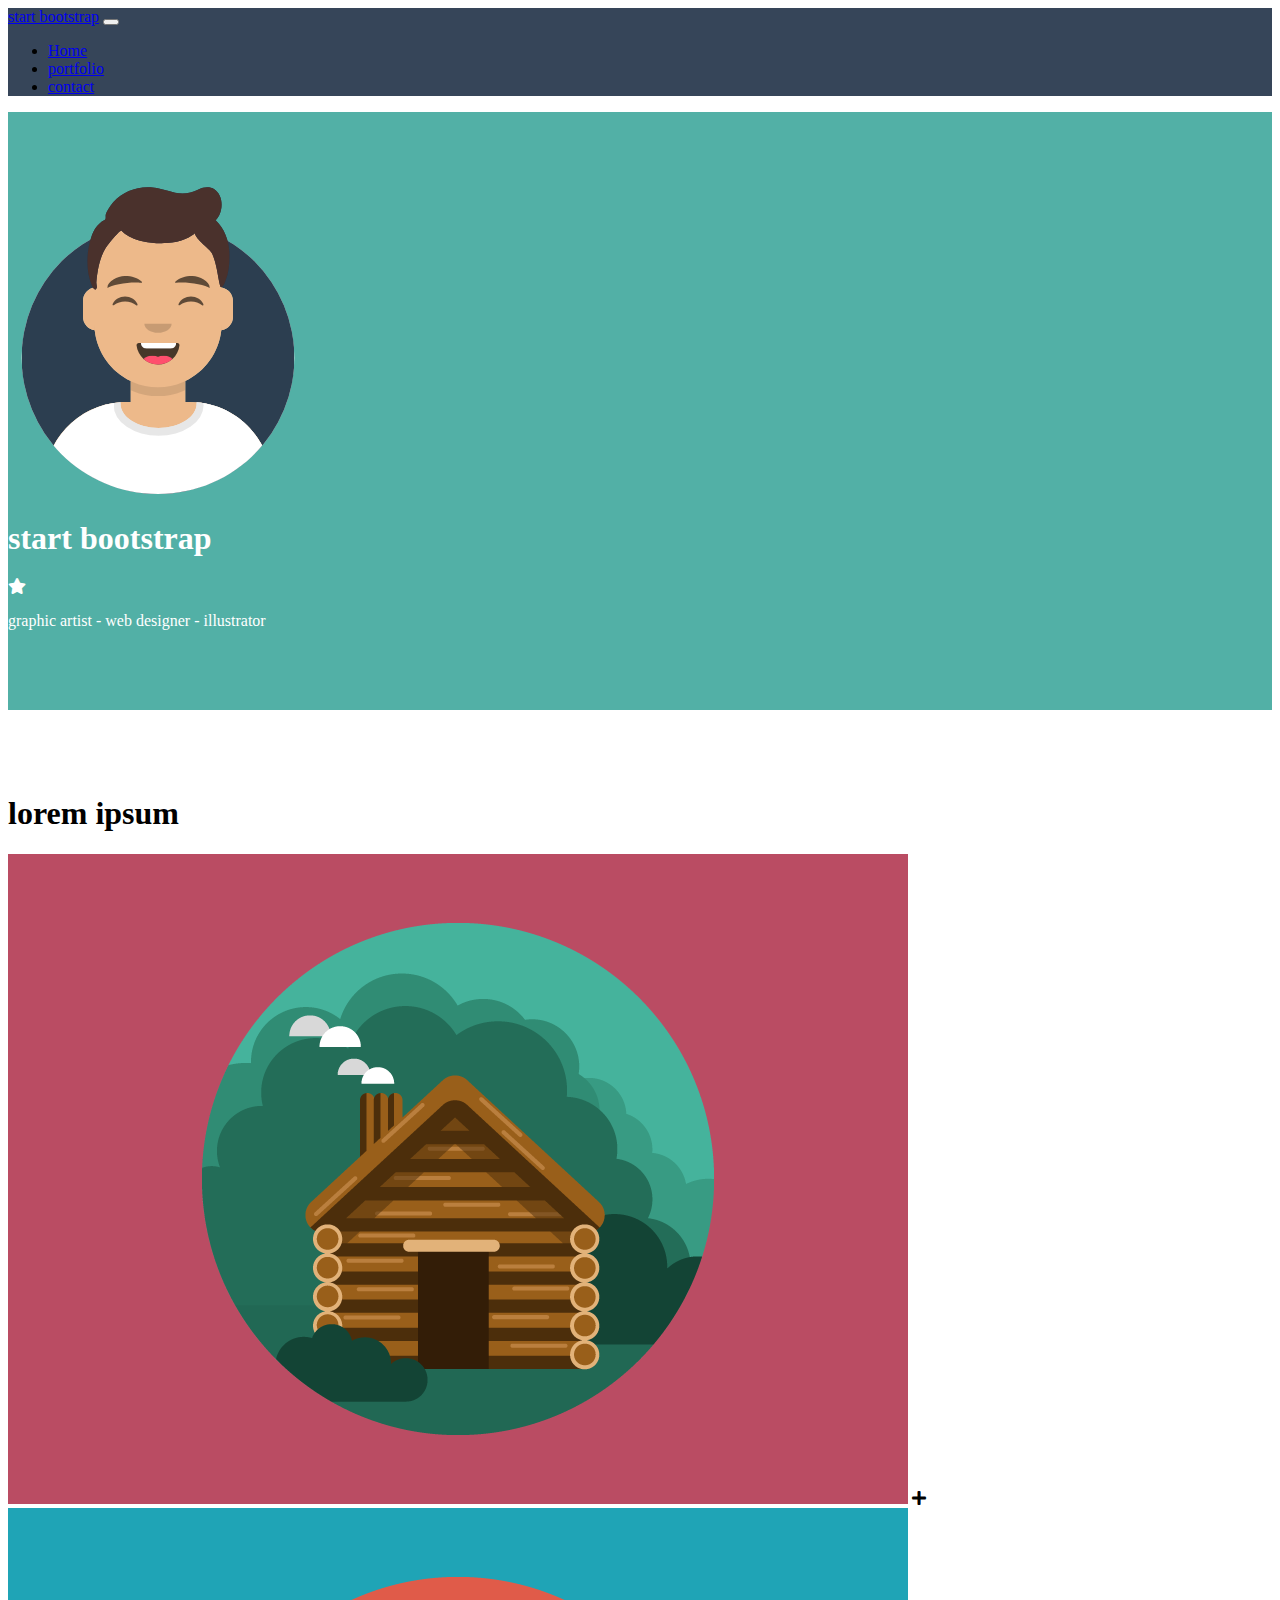
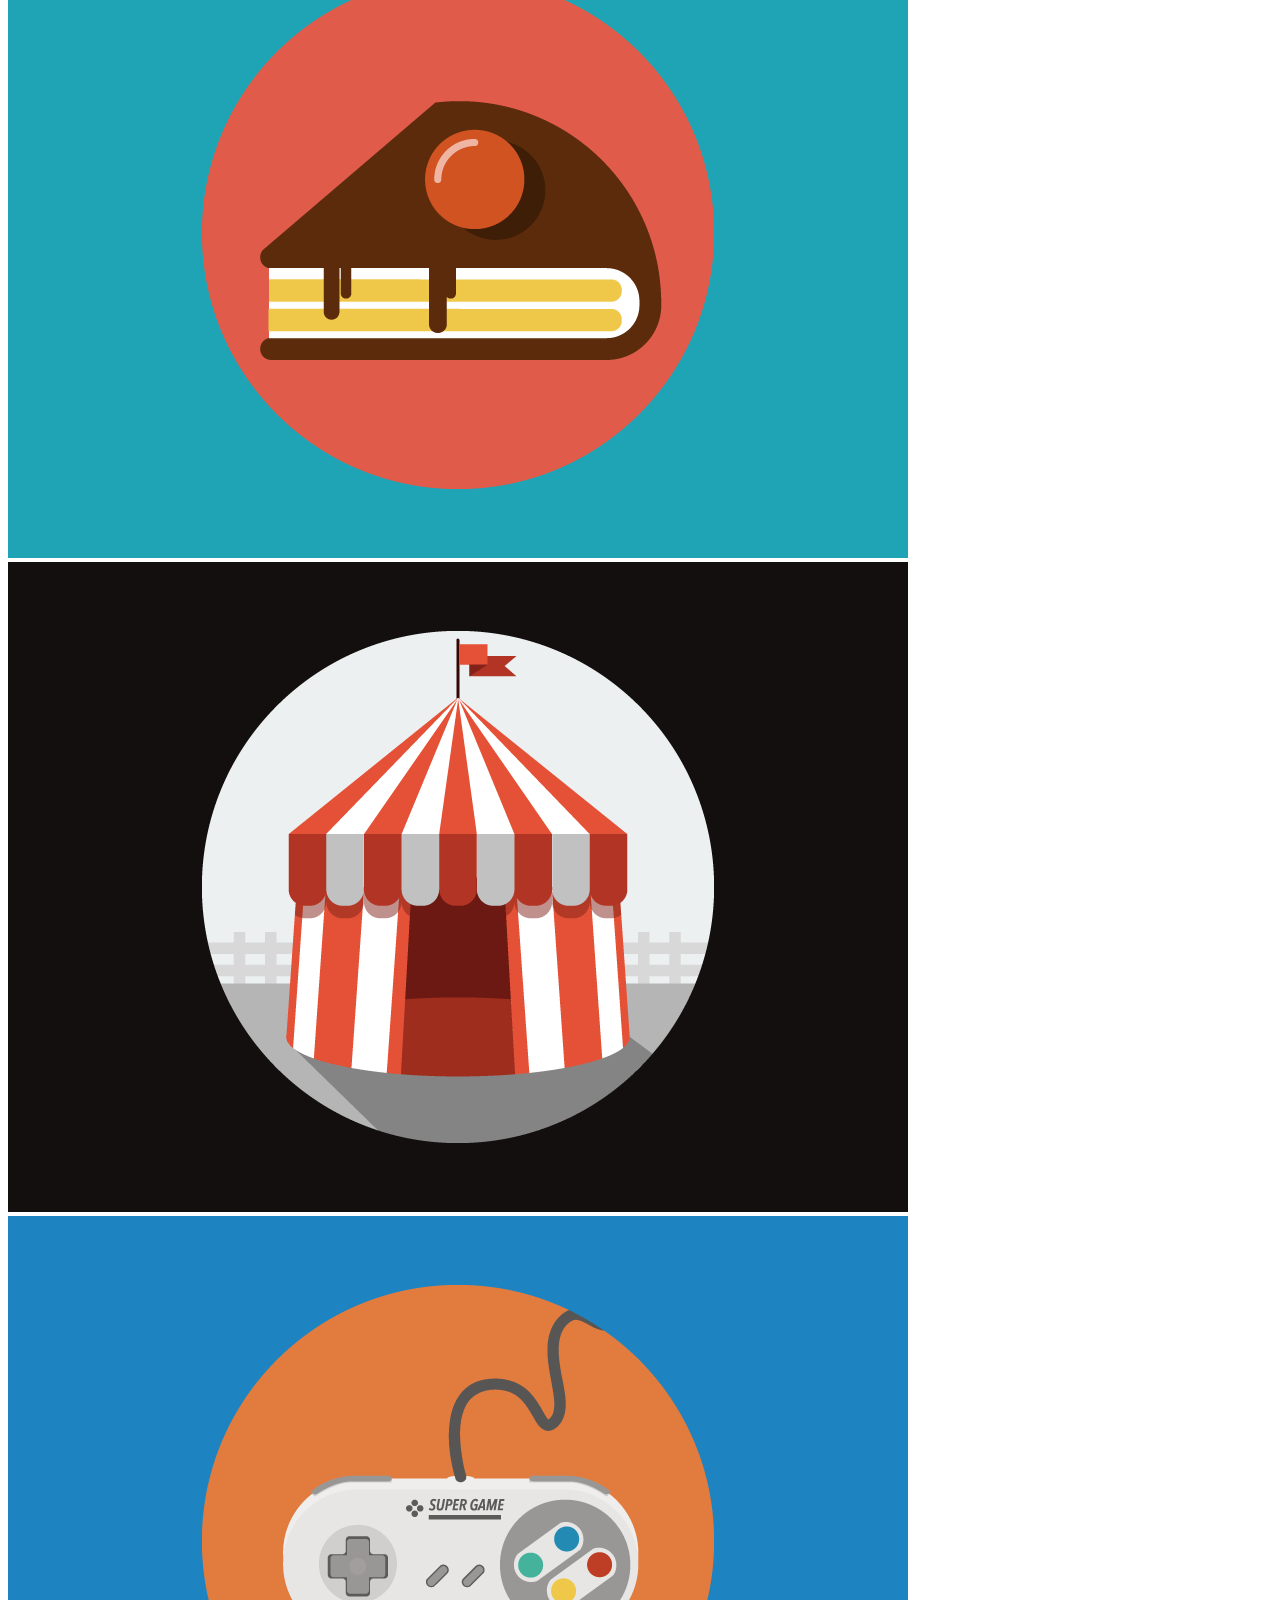
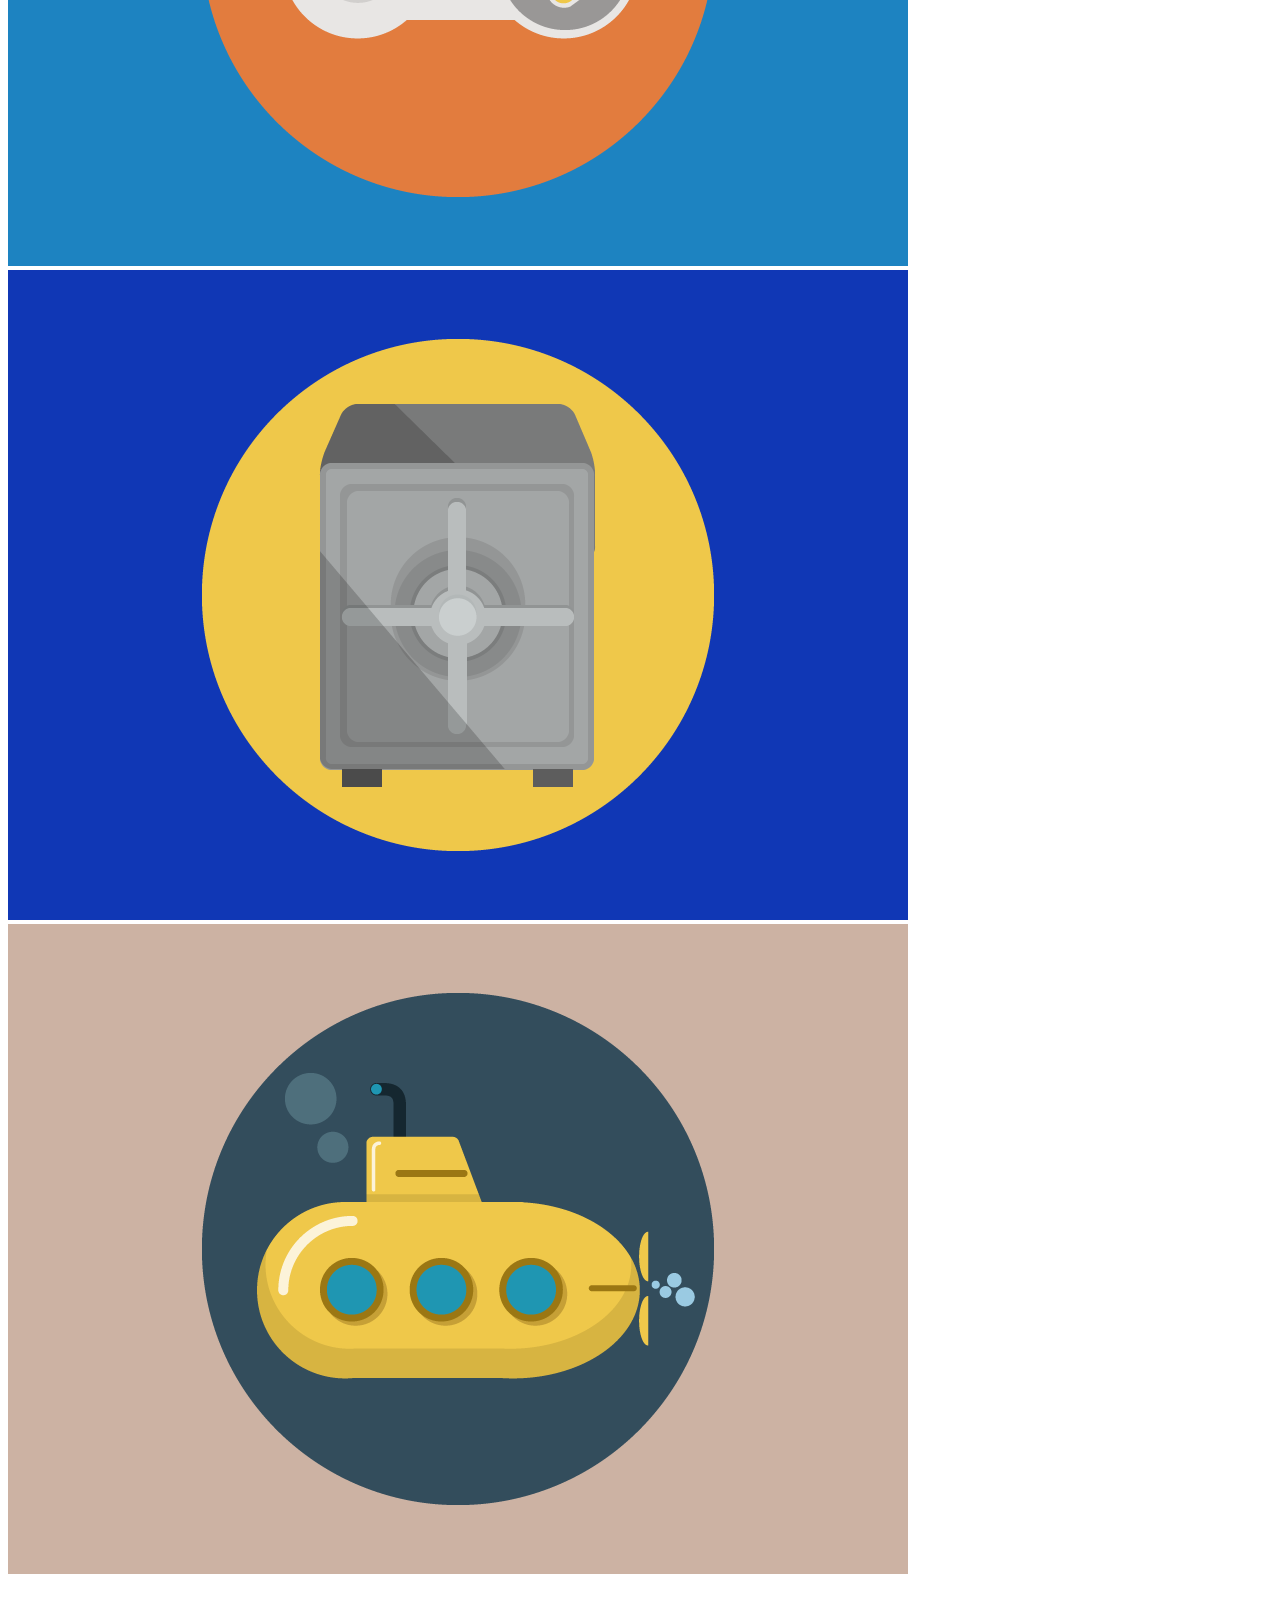
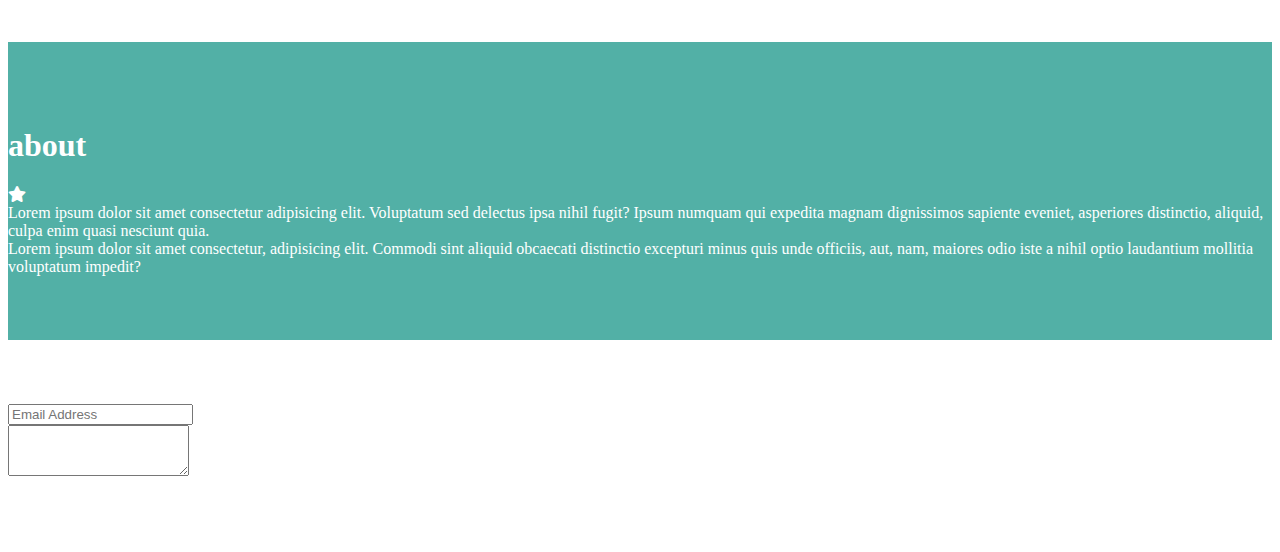
==== index.html @ 90e7af47 "prova hover" ====
<!DOCTYPE html>
<html lang="en">
<head>
    <meta charset="UTF-8">
    <meta http-equiv="X-UA-Compatible" content="IE=edge">
    <meta name="viewport" content="width=device-width, initial-scale=1.0">
    <title>Document</title>
    <link href="https://cdn.jsdelivr.net/npm/bootstrap@5.1.3/dist/css/bootstrap.min.css" rel="stylesheet" integrity="sha384-1BmE4kWBq78iYhFldvKuhfTAU6auU8tT94WrHftjDbrCEXSU1oBoqyl2QvZ6jIW3" crossorigin="anonymous">
    <script src="https://cdn.jsdelivr.net/npm/bootstrap@5.1.3/dist/js/bootstrap.bundle.min.js" integrity="sha384-ka7Sk0Gln4gmtz2MlQnikT1wXgYsOg+OMhuP+IlRH9sENBO0LRn5q+8nbTov4+1p" crossorigin="anonymous"></script>
    <link rel="stylesheet" href="css/style.css">
    <link rel="stylesheet" href="https://cdnjs.cloudflare.com/ajax/libs/font-awesome/5.15.3/css/all.min.css">
</head>
<body>

    <header>
        <nav class="navbar navbar-expand-lg navbar-dark bg-blue text-uppercase">
            <div class="container-fluid texup">
              <a class="navbar-brand" href="#">start bootstrap</a>
              <button class="navbar-toggler" type="button" data-bs-toggle="collapse" data-bs-target="#navbarNav" aria-controls="navbarNav" aria-expanded="false" aria-label="Toggle navigation">
                <span class="navbar-toggler-icon"></span>
              </button>
              <div class="collapse navbar-collapse flex-row-reverse" id="navbarNav">
                <ul class="navbar-nav">
                  <li class="nav-item">
                    <a class="nav-link active" aria-current="page" href="#">Home</a>
                  </li>
                  <li class="nav-item">
                    <a class="nav-link active" aria-current="page" href="#">portfolio</a>
                  </li>
                  <li class="nav-item">
                    <a class="nav-link active" aria-current="page" href="#">contact</a>
                  </li>
                </ul>
              </div>
            </div>
          </nav>
    </header>

    <section class="jumbotron py-6 text-uppercase">
        <div class="container">
            <div class="row">
                <div class="col text-center">
                    <img class="mx-auto d-block" src="img/avatar.svg" alt="avatar">
                    <h1>start bootstrap</h1>
                    <div class="star"><i class="fas fa-star"></i></div>
                    <p>graphic artist - web designer - illustrator
                    </p>
                </div>

            </div>
        </div>
    </section>

    <section class="cards py-6">
        <section class="container">
            <div class="row">
                <div class="col-12 text-center text-uppercase">
                    <h1>lorem ipsum</h1>
                </div>
                <div class="col-12 star"></div>
            </div>
            <div class="row g-2">
                <div class="col-12 col-md-6 col-lg-4"><div class="card position-relative"> <img class="rounded" src="img/cabin.png" alt=""> <i class="fas fa-plus position-absolute top-50  start-50 translate-middle fs-1 "></i></div>
                </div>
                <div class="col-12 col-md-6 col-lg-4"><div class="card"> <img class="rounded" src="img/cake.png" alt=""></div>
                </div>
                <div class="col-12 col-md-6 col-lg-4"><div class="card"> <img class="rounded" src="img/circus.png" alt=""></div>
                </div>
                <div class="col-12 col-md-6 col-lg-4"><div class="card"> <img class="rounded" src="img/game.png" alt=""></div>
                </div>
                <div class="col-12 col-md-6  col-lg-4"><div class="card"> <img class="rounded" src="img/safe.png" alt=""></div>
                </div>
                <div class="col-12 col-md-6  col-lg-4"><div class="card"> <img class="rounded" src="img/submarine.png" alt=""></div>
                </div>
            </div>

        </section>
    </section>

    <section class="jumbotron py-6 ">
        <div class="container">
            <div class="row">
                <div class="col text-uppercase text-center">
                    <h1>about</h1>
                    <div class="star"><i class="fas fa-star"></i></div>
                </div>
            </div>
            <div class="row">
                <div class="col-12 col-md-6  mt-2">Lorem ipsum dolor sit amet consectetur adipisicing elit. Voluptatum sed
                    delectus ipsa nihil fugit? Ipsum numquam qui expedita magnam dignissimos sapiente eveniet, asperiores
                    distinctio, aliquid, culpa enim quasi nesciunt quia.</div>
                <div class="col-12 col-md-6  mt-2">Lorem ipsum dolor sit amet consectetur, adipisicing elit. Commodi sint
                    aliquid obcaecati distinctio excepturi minus quis unde officiis, aut, nam, maiores odio iste a nihil
                    optio laudantium mollitia voluptatum impedit?</div>
            </div>
        </div>
    </section>
    <section class="forms py-6 mx-4">
        <div class="mb-3 ">
            <input type="email" class="form-control" id="exampleFormControlInput1" placeholder="Email Address">
          </div>
          <div class="mb-3">
            <textarea class="form-control" id="exampleFormControlTextarea1" rows="3"></textarea>
          </div>
    </section>


    
</body>
</html>
---- css/style.css ----
.bg-blue {
    background-color: rgb(21%, 27%, 35%);
}

.jumbotron {
    background-color: rgb(32%, 69%, 65%);
    color: white;
}
.py-6 {
    padding-top:4rem;
    padding-bottom: 4rem;
}

.jumbotron img {
    max-width: 300px;
    /* position: relative; */
}
 
/* .cards .fa-plus {
    display: none;

}  */

.cards img:hover i {
    display: block;

}

.cards img:hover {
    .cards img:hover i {
        display: block;
    
    }
}
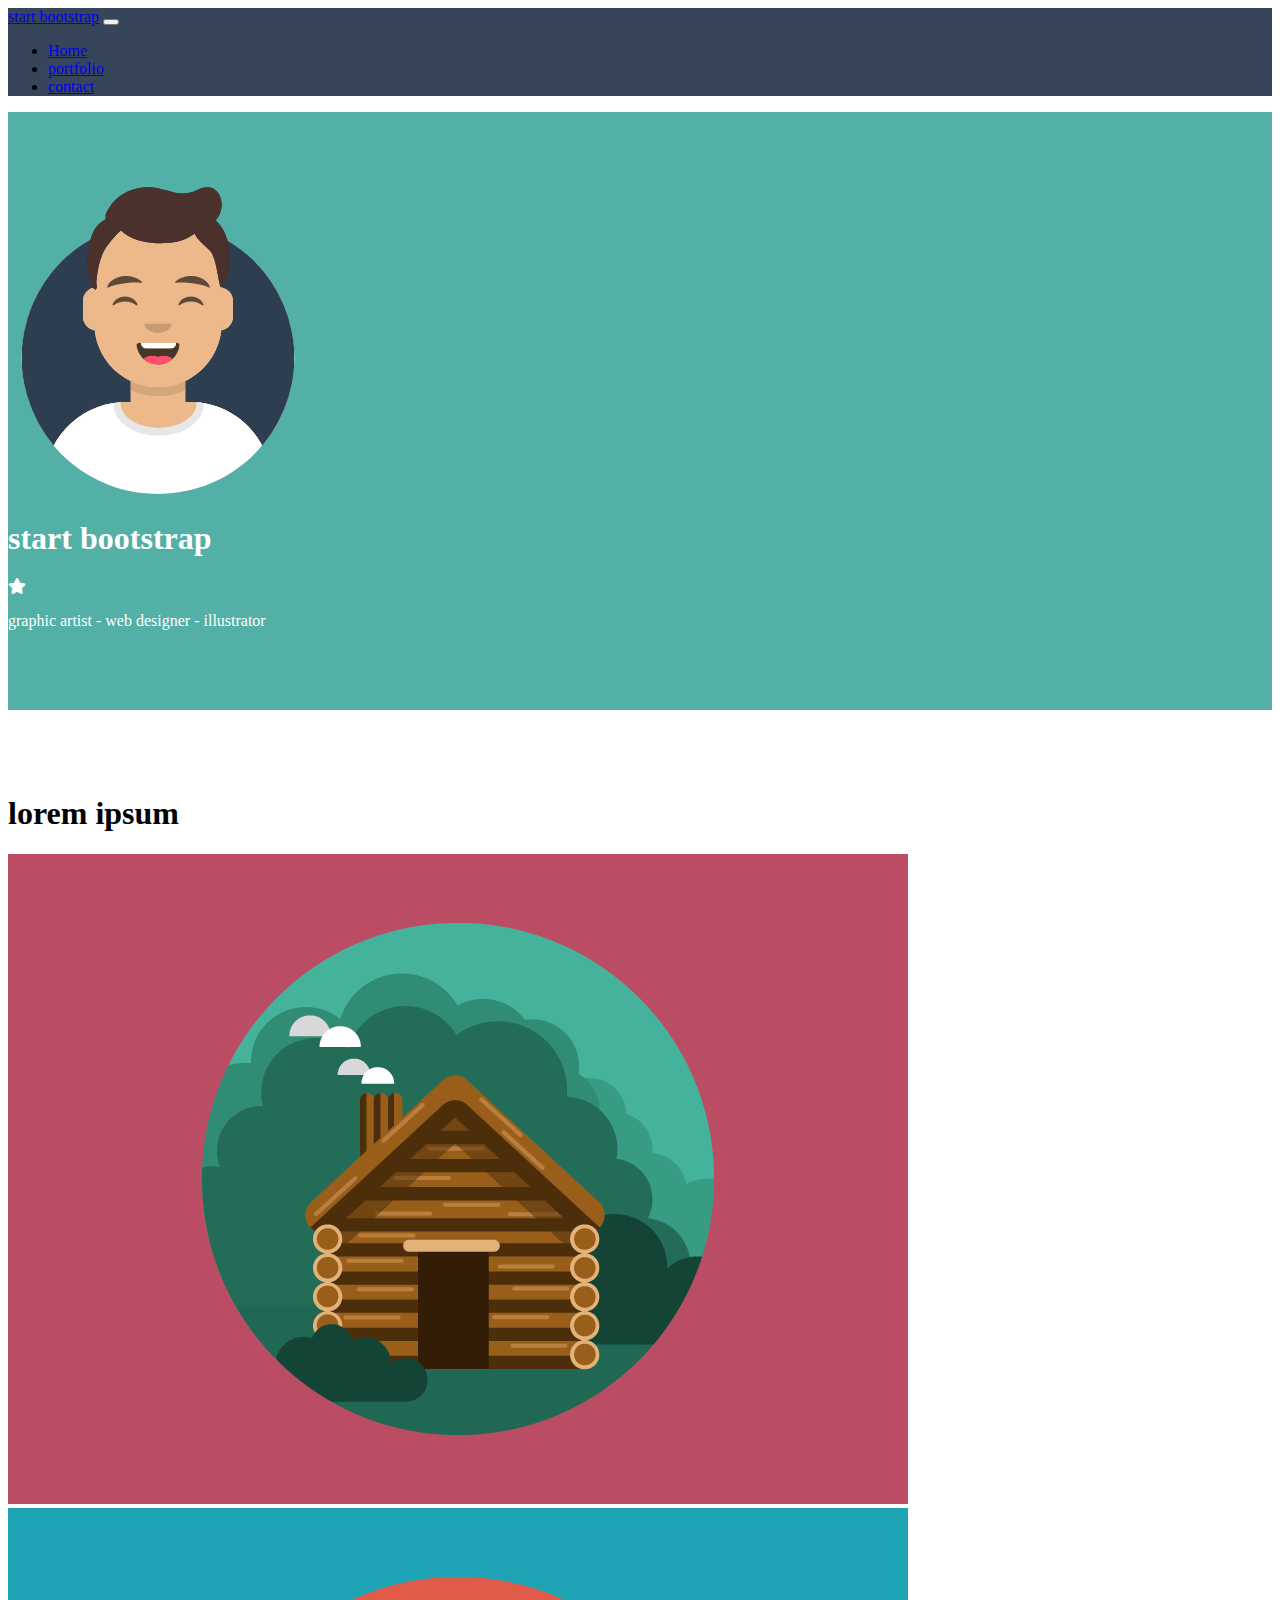
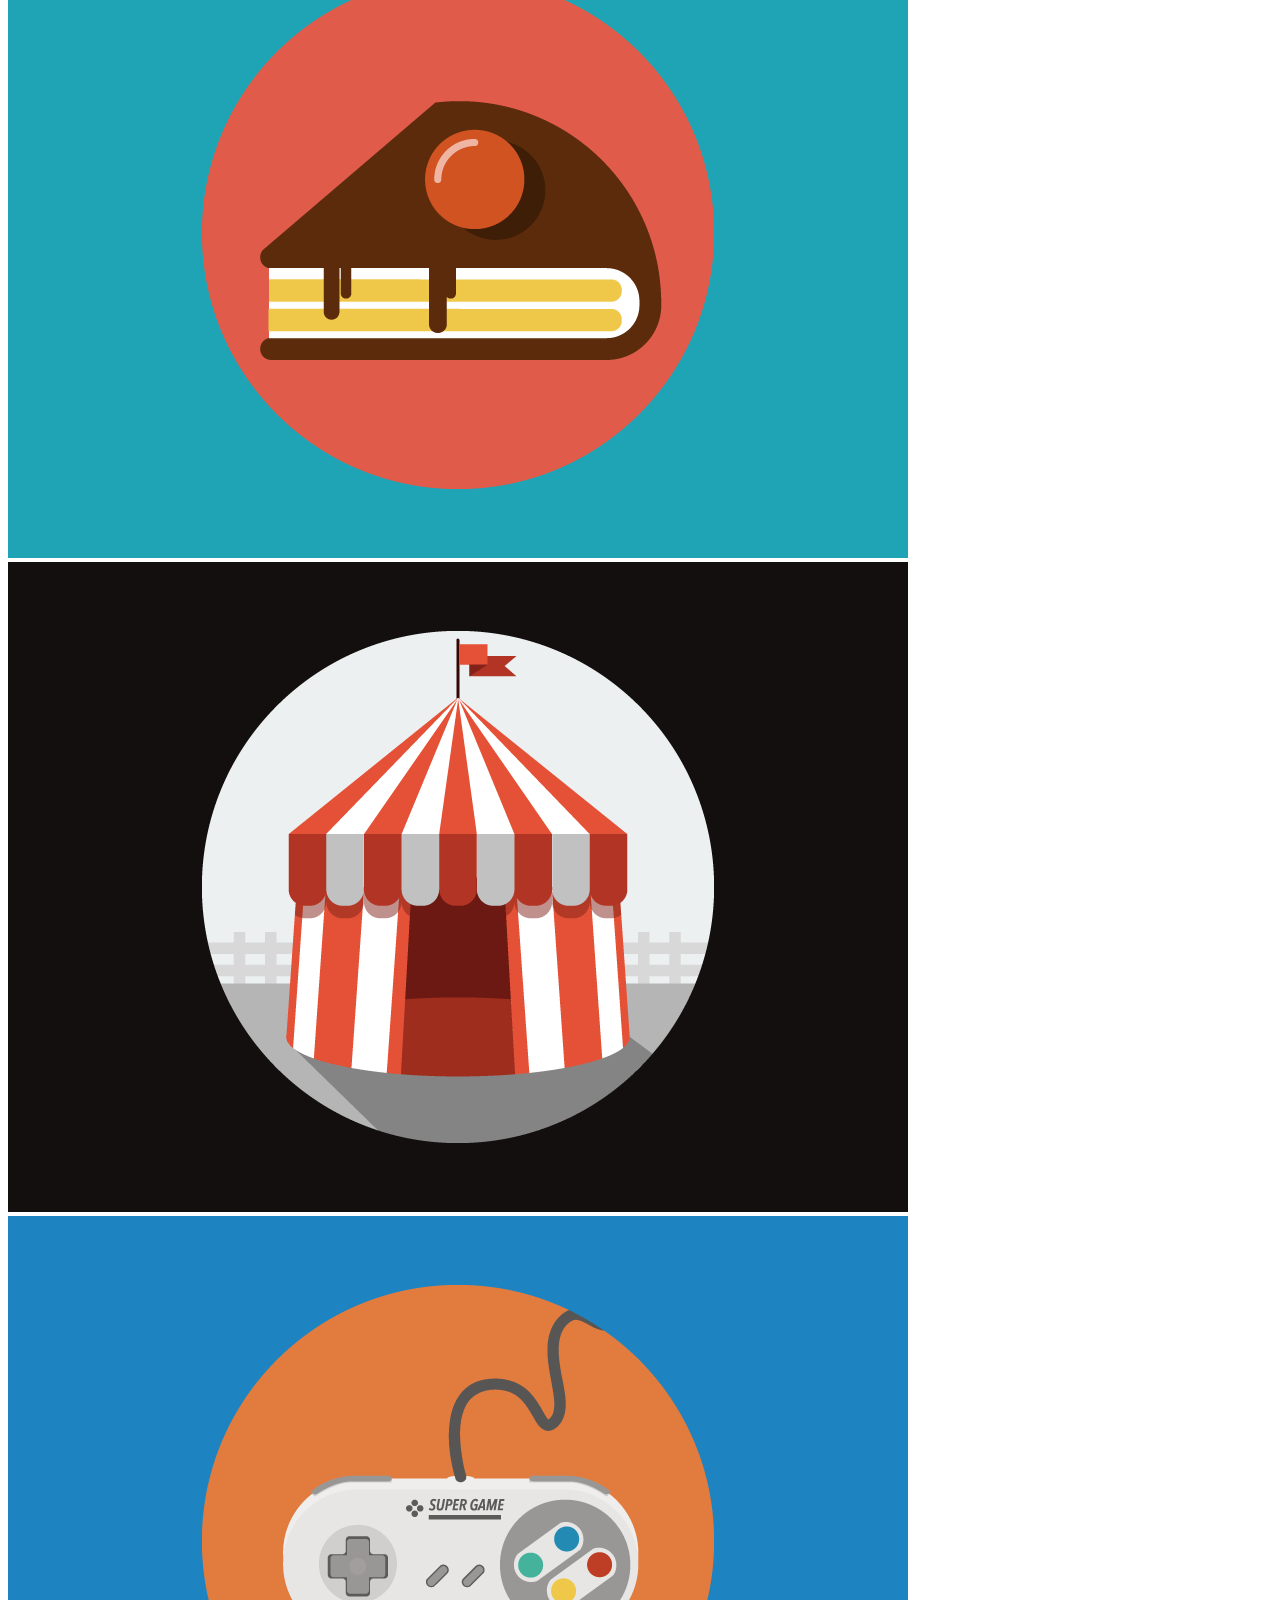
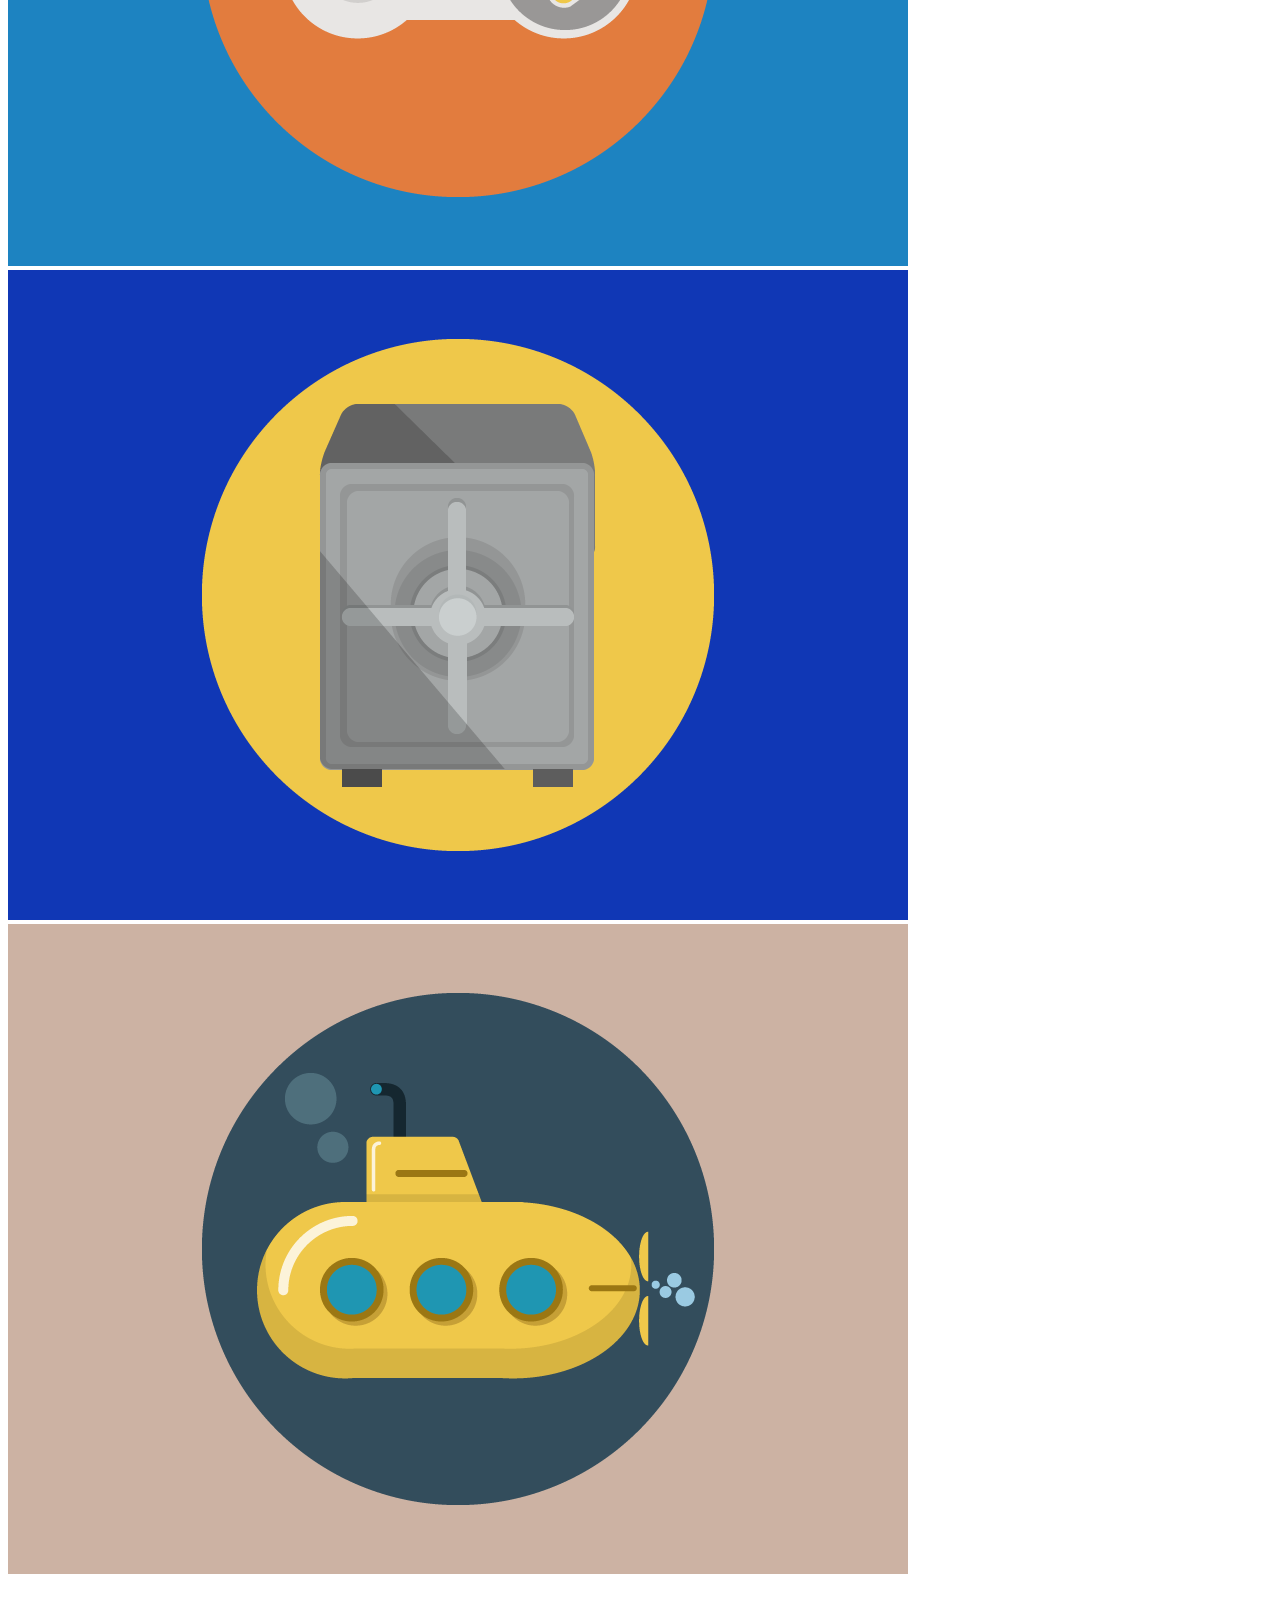
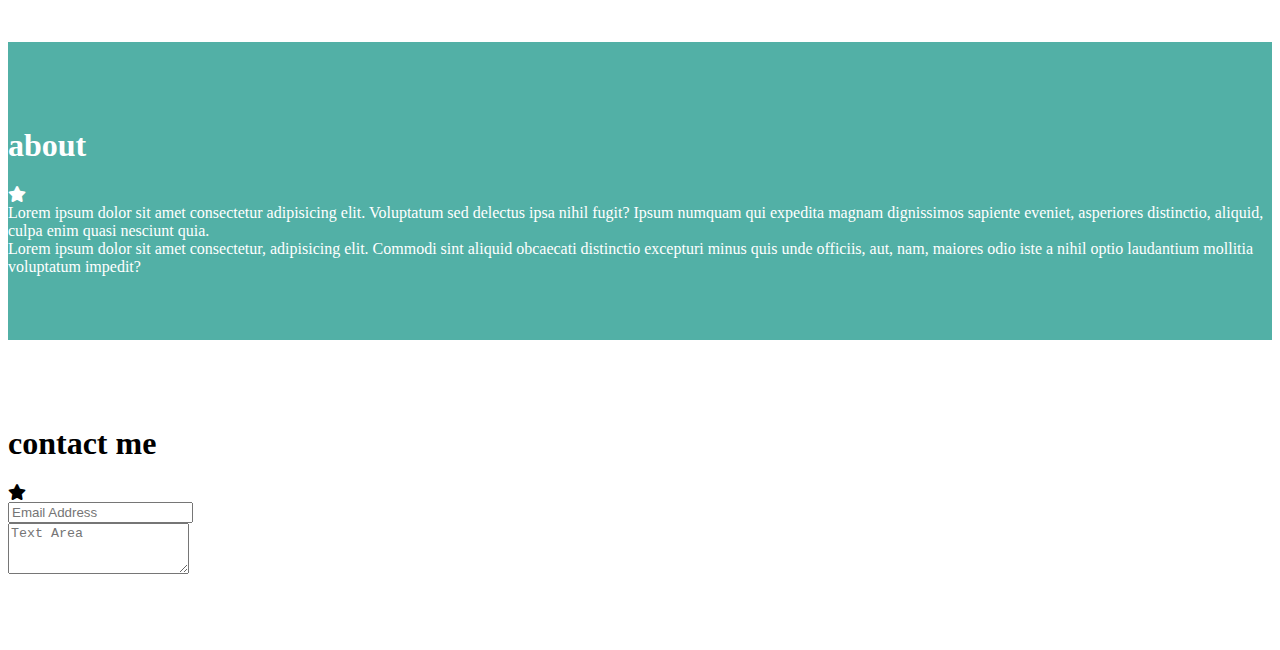
==== commit 7062f0ff: "prova hover 3" ====
--- a/index.html
+++ b/index.html
@@ -96,11 +96,17 @@
         </div>
     </section>
     <section class="forms py-6 mx-4">
+        <div class="row">
+            <div class="col text-uppercase text-center">
+                <h1>contact me</h1>
+                <div class="star"><i class="fas fa-star"></i></div>
+            </div>
+        </div>
         <div class="mb-3 ">
             <input type="email" class="form-control" id="exampleFormControlInput1" placeholder="Email Address">
           </div>
           <div class="mb-3">
-            <textarea class="form-control" id="exampleFormControlTextarea1" rows="3"></textarea>
+            <textarea class="form-control" id="exampleFormControlTextarea1" rows="3" placeholder="Text Area"></textarea>
           </div>
     </section>
 
--- a/css/style.css
+++ b/css/style.css
@@ -16,19 +16,16 @@
     /* position: relative; */
 }
  
-/* .cards .fa-plus {
+.cards .fa-plus {
     display: none;
 
-}  */
+} 
 
-.cards img:hover i {
+.cards .fa-plus:hover {
     display: block;
+} 
 
-}
 
-.cards img:hover {
-    .cards img:hover i {
-        display: block;
-    
-    }
+.forms {
+    color: black;
 }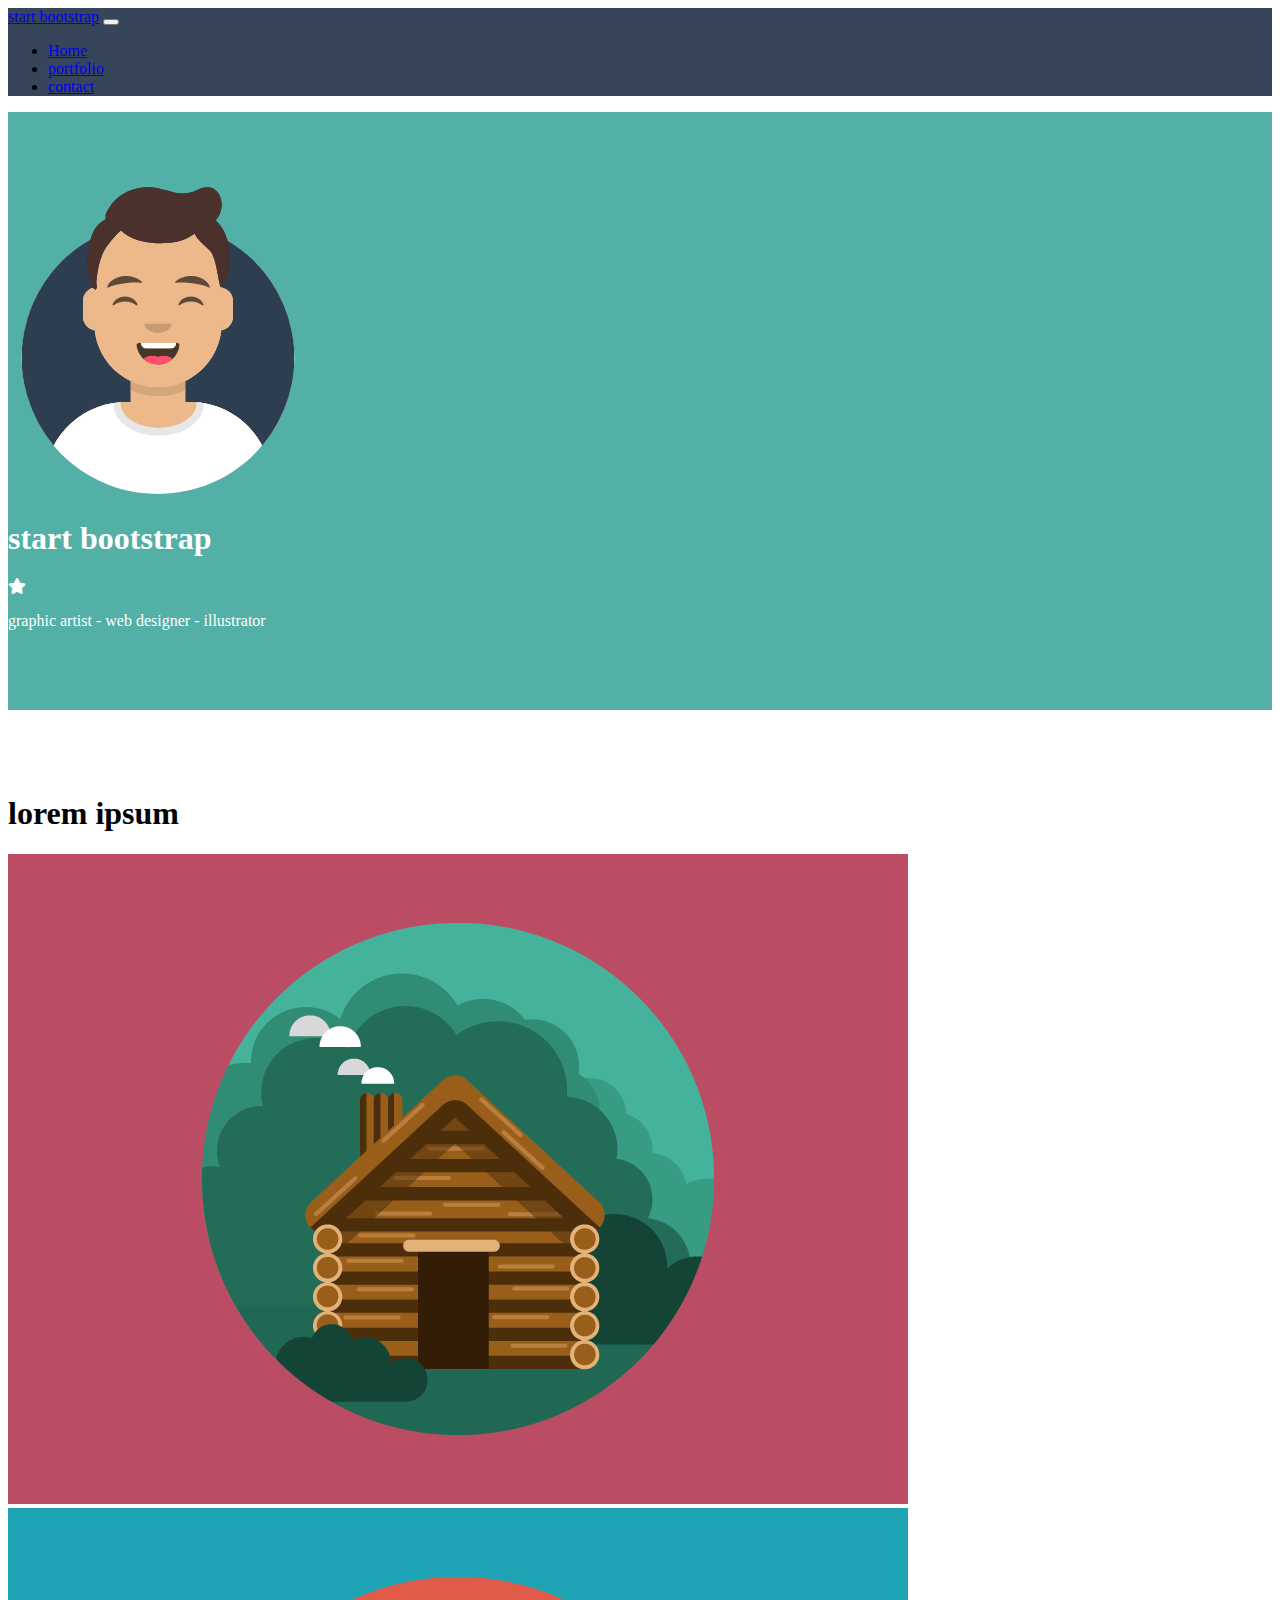
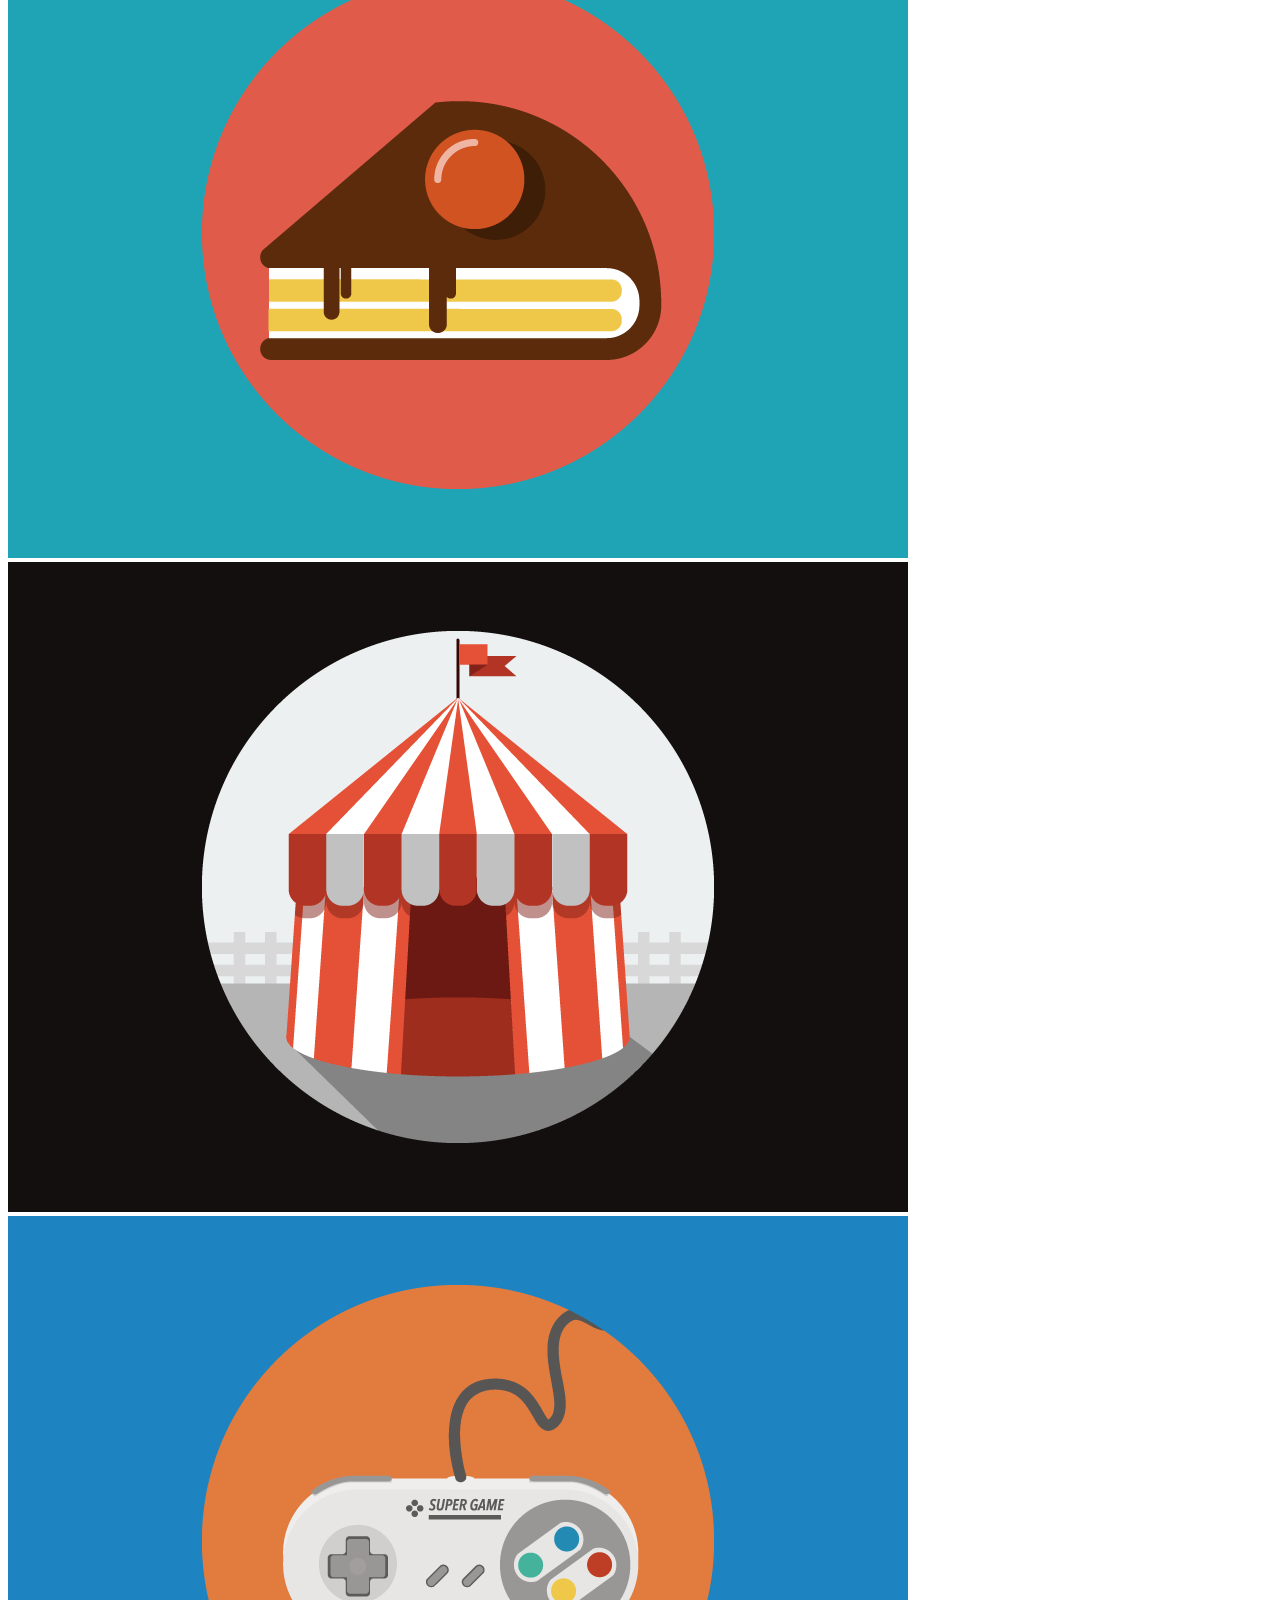
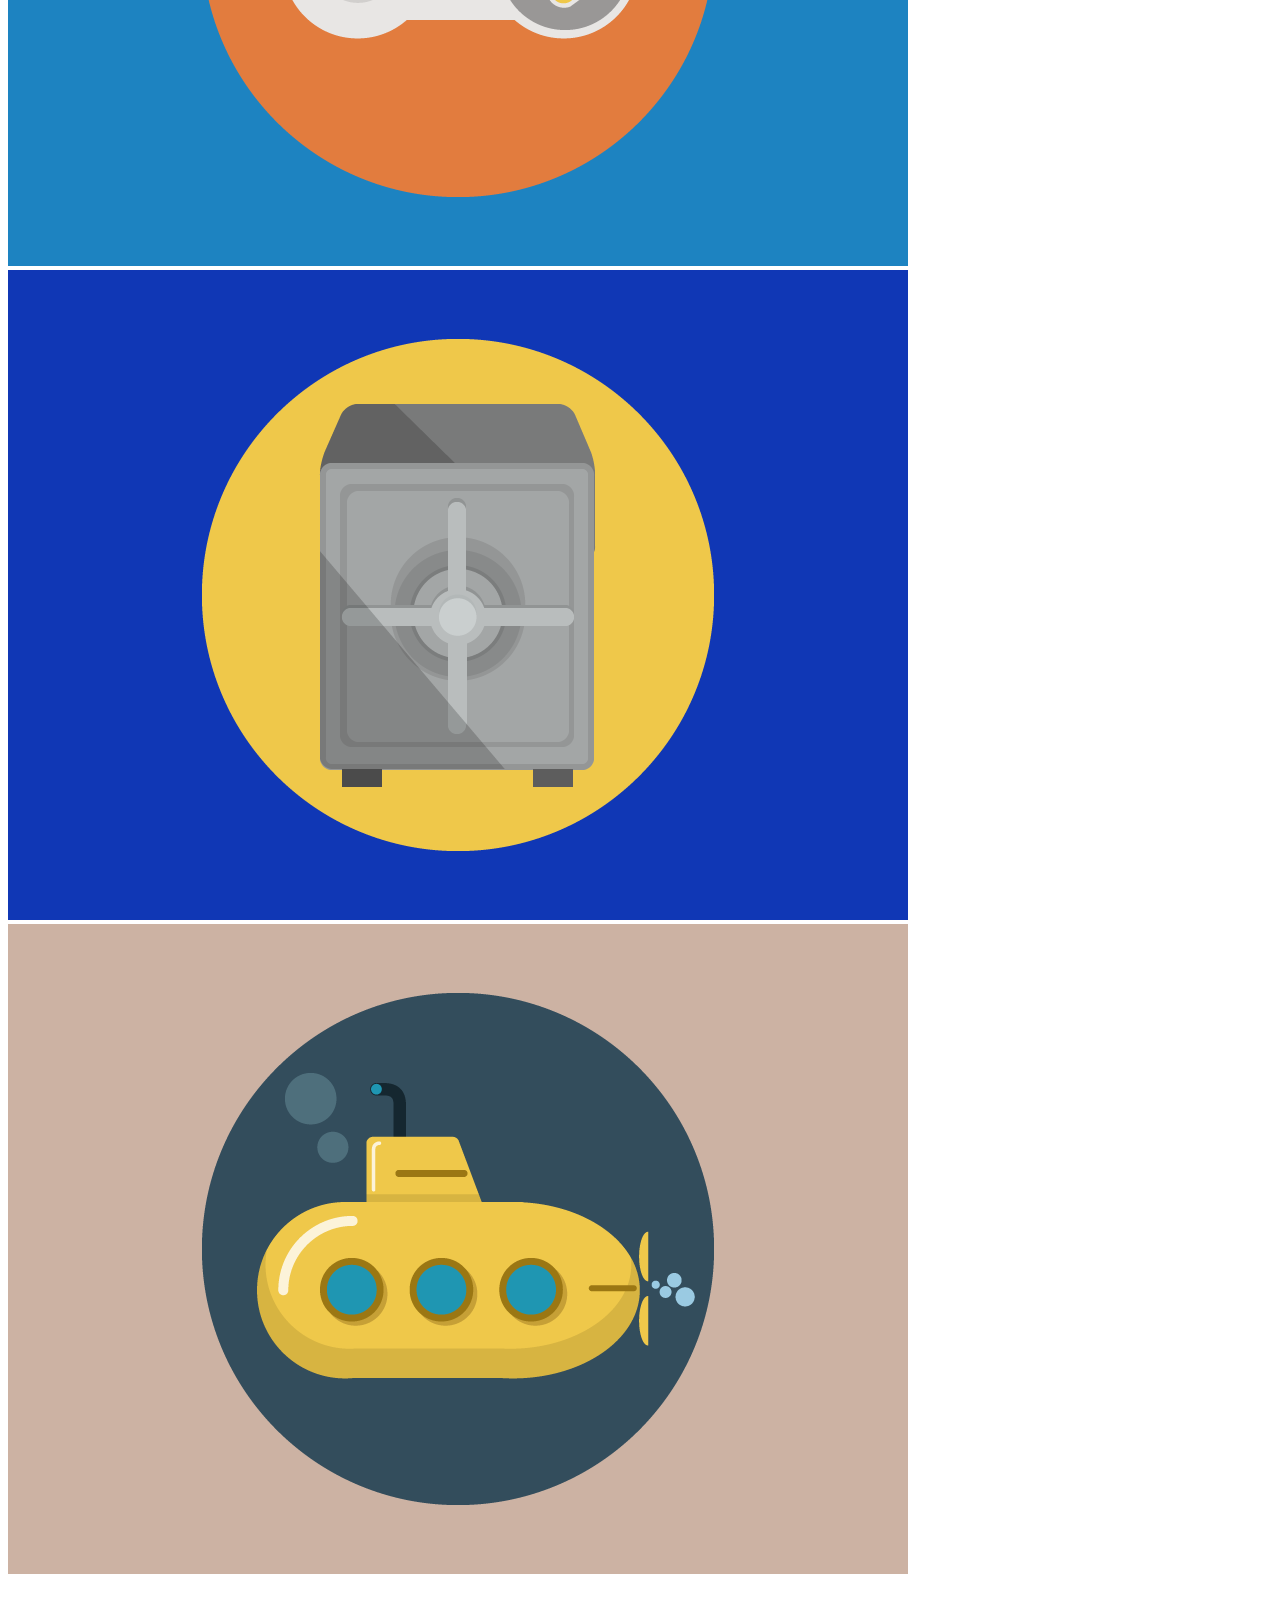
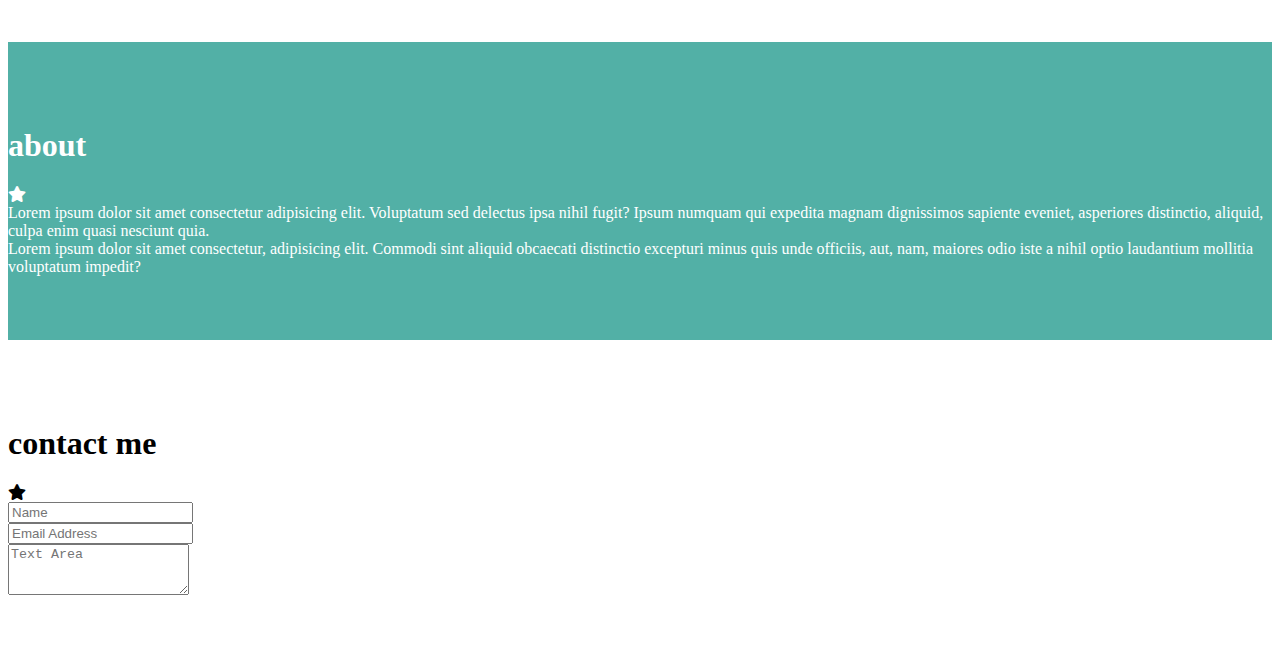
==== commit 5eefa43c: "risolto icona in hover" ====
--- a/index.html
+++ b/index.html
@@ -62,15 +62,15 @@
             <div class="row g-2">
                 <div class="col-12 col-md-6 col-lg-4"><div class="card position-relative"> <img class="rounded" src="img/cabin.png" alt=""> <i class="fas fa-plus position-absolute top-50  start-50 translate-middle fs-1 "></i></div>
                 </div>
-                <div class="col-12 col-md-6 col-lg-4"><div class="card"> <img class="rounded" src="img/cake.png" alt=""></div>
+                <div class="col-12 col-md-6 col-lg-4"><div class="card position-relative"> <img class="rounded" src="img/cake.png" alt=""><i class="fas fa-plus position-absolute top-50  start-50 translate-middle fs-1 "></i></div>
                 </div>
-                <div class="col-12 col-md-6 col-lg-4"><div class="card"> <img class="rounded" src="img/circus.png" alt=""></div>
+                <div class="col-12 col-md-6 col-lg-4"><div class="card position-relative"> <img class="rounded" src="img/circus.png" alt=""><i class="fas fa-plus position-absolute top-50  start-50 translate-middle fs-1 "></i></div>
                 </div>
-                <div class="col-12 col-md-6 col-lg-4"><div class="card"> <img class="rounded" src="img/game.png" alt=""></div>
+                <div class="col-12 col-md-6 col-lg-4"><div class="card position-relative"> <img class="rounded" src="img/game.png" alt=""><i class="fas fa-plus position-absolute top-50  start-50 translate-middle fs-1 "></i></div>
                 </div>
-                <div class="col-12 col-md-6  col-lg-4"><div class="card"> <img class="rounded" src="img/safe.png" alt=""></div>
+                <div class="col-12 col-md-6  col-lg-4"><div class="card position-relative"> <img class="rounded" src="img/safe.png" alt=""><i class="fas fa-plus position-absolute top-50  start-50 translate-middle fs-1 "></i></div>
                 </div>
-                <div class="col-12 col-md-6  col-lg-4"><div class="card"> <img class="rounded" src="img/submarine.png" alt=""></div>
+                <div class="col-12 col-md-6  col-lg-4"><div class="card position-relative"> <img class="rounded" src="img/submarine.png" alt=""><i class="fas fa-plus position-absolute top-50  start-50 translate-middle fs-1 "></i></div>
                 </div>
             </div>
 
@@ -103,11 +103,15 @@
             </div>
         </div>
         <div class="mb-3 ">
+            <input type="text" class="form-control" id="exampleFormControlInput1" placeholder="Name">
+        </div>
+        <div>
             <input type="email" class="form-control" id="exampleFormControlInput1" placeholder="Email Address">
-          </div>
-          <div class="mb-3">
+        </div>
+
+        <div class="mb-3">
             <textarea class="form-control" id="exampleFormControlTextarea1" rows="3" placeholder="Text Area"></textarea>
-          </div>
+        </div>
     </section>
 
 
--- a/css/style.css
+++ b/css/style.css
@@ -18,10 +18,12 @@
  
 .cards .fa-plus {
     display: none;
+    color: white;
+    font-size: 6rem;
 
 } 
 
-.cards .fa-plus:hover {
+.card:hover .fa-plus{
     display: block;
 } 
 
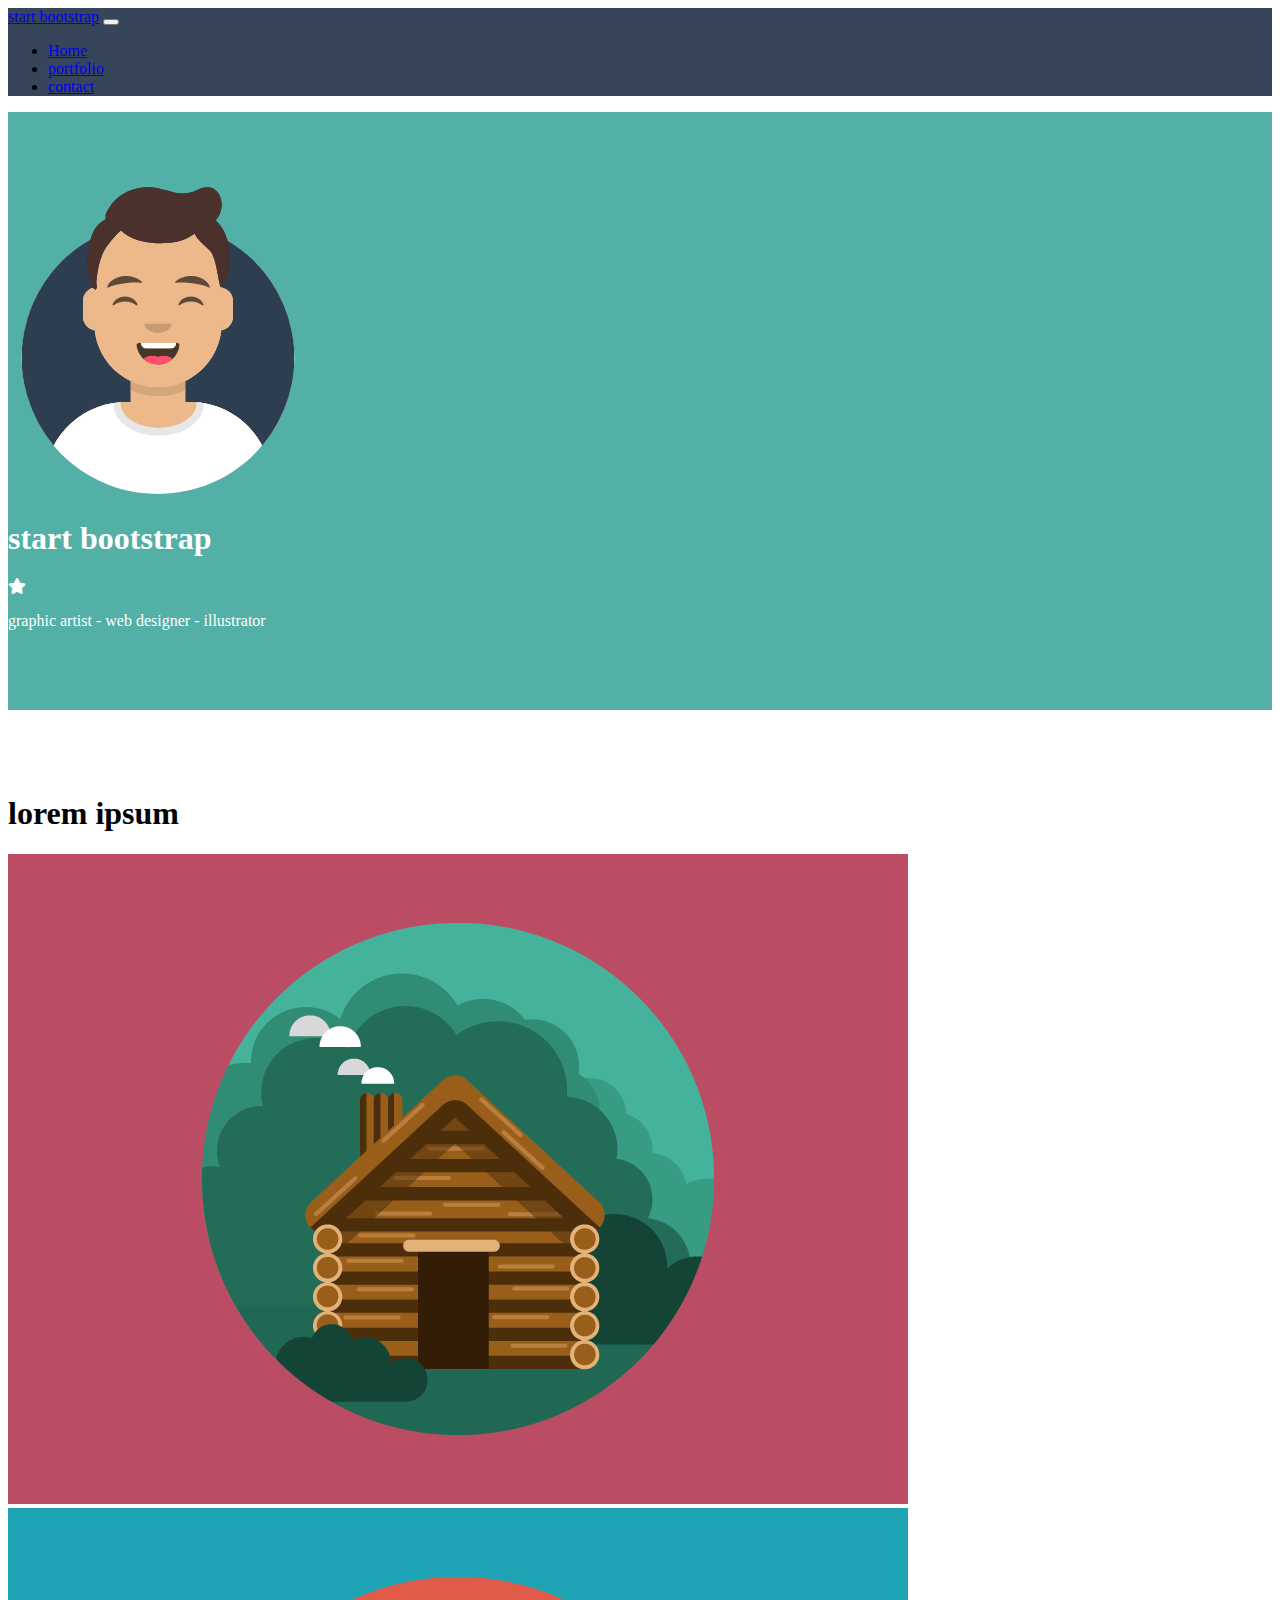
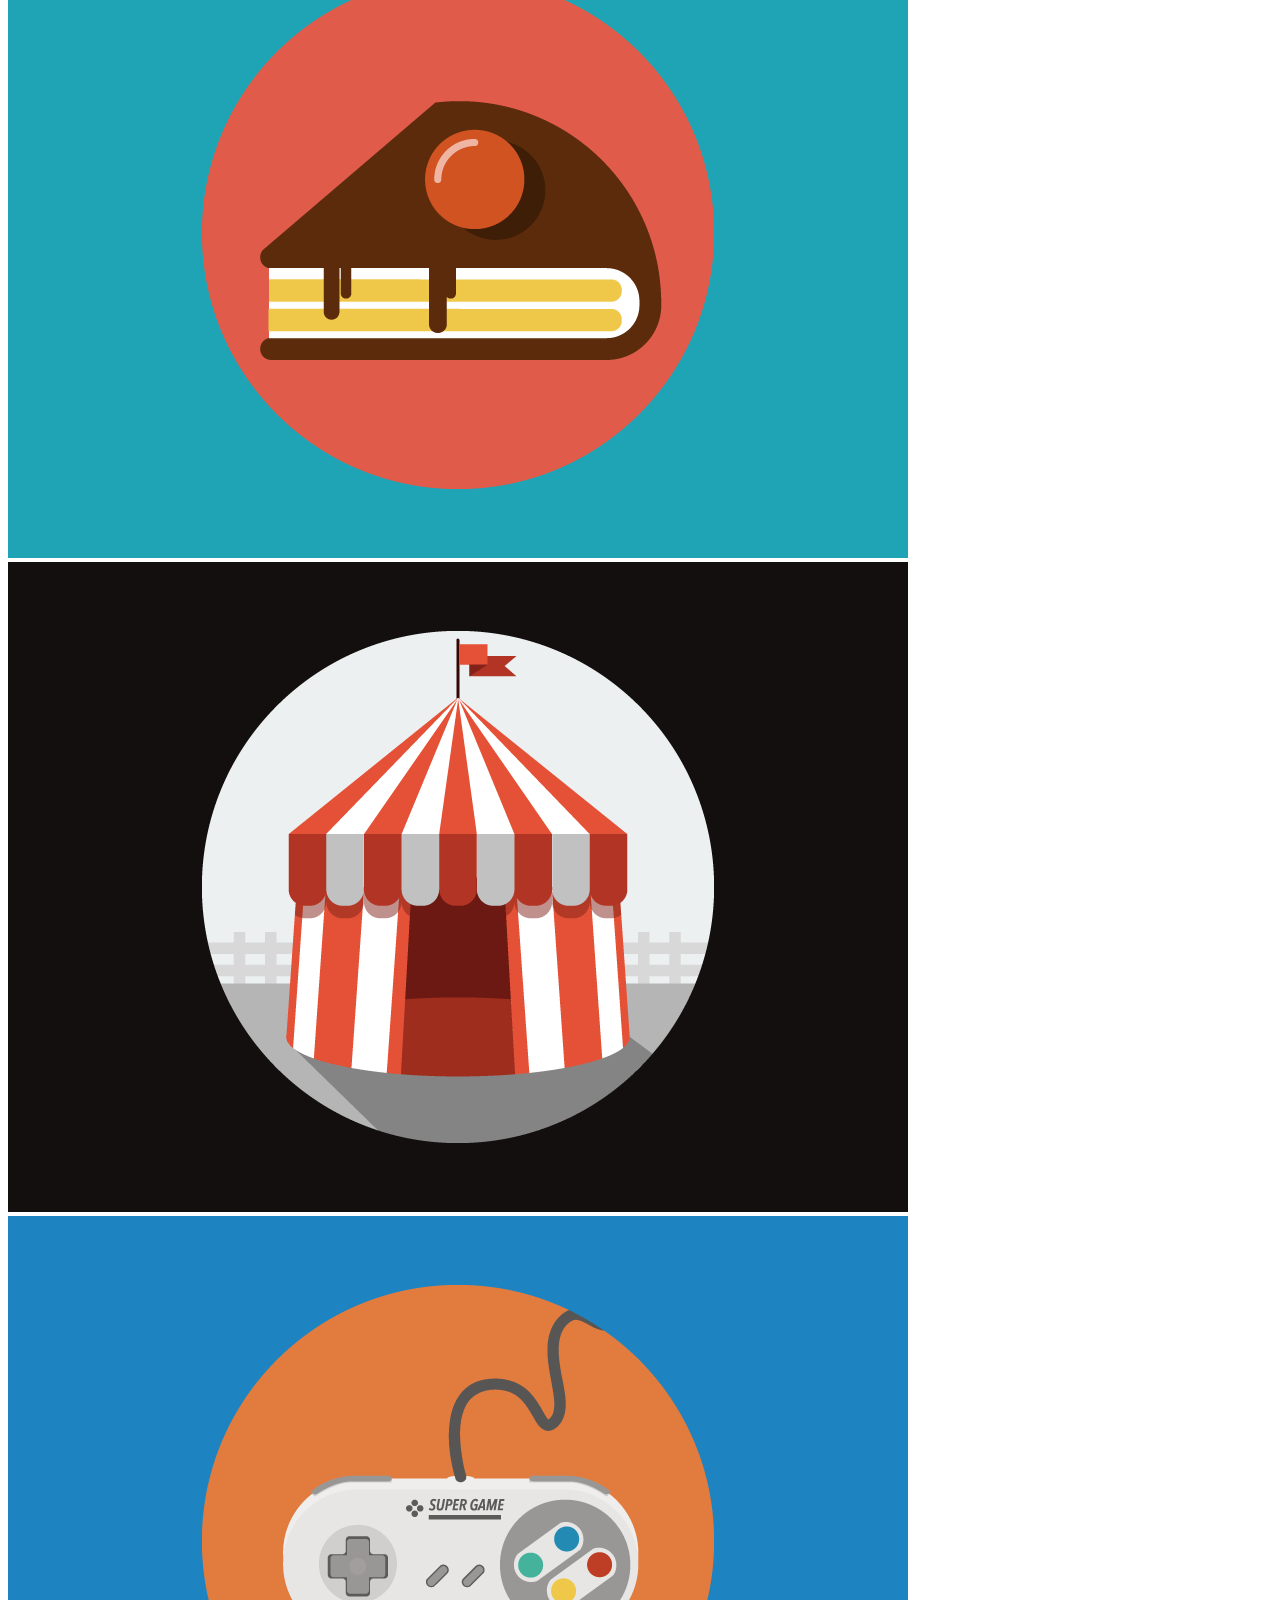
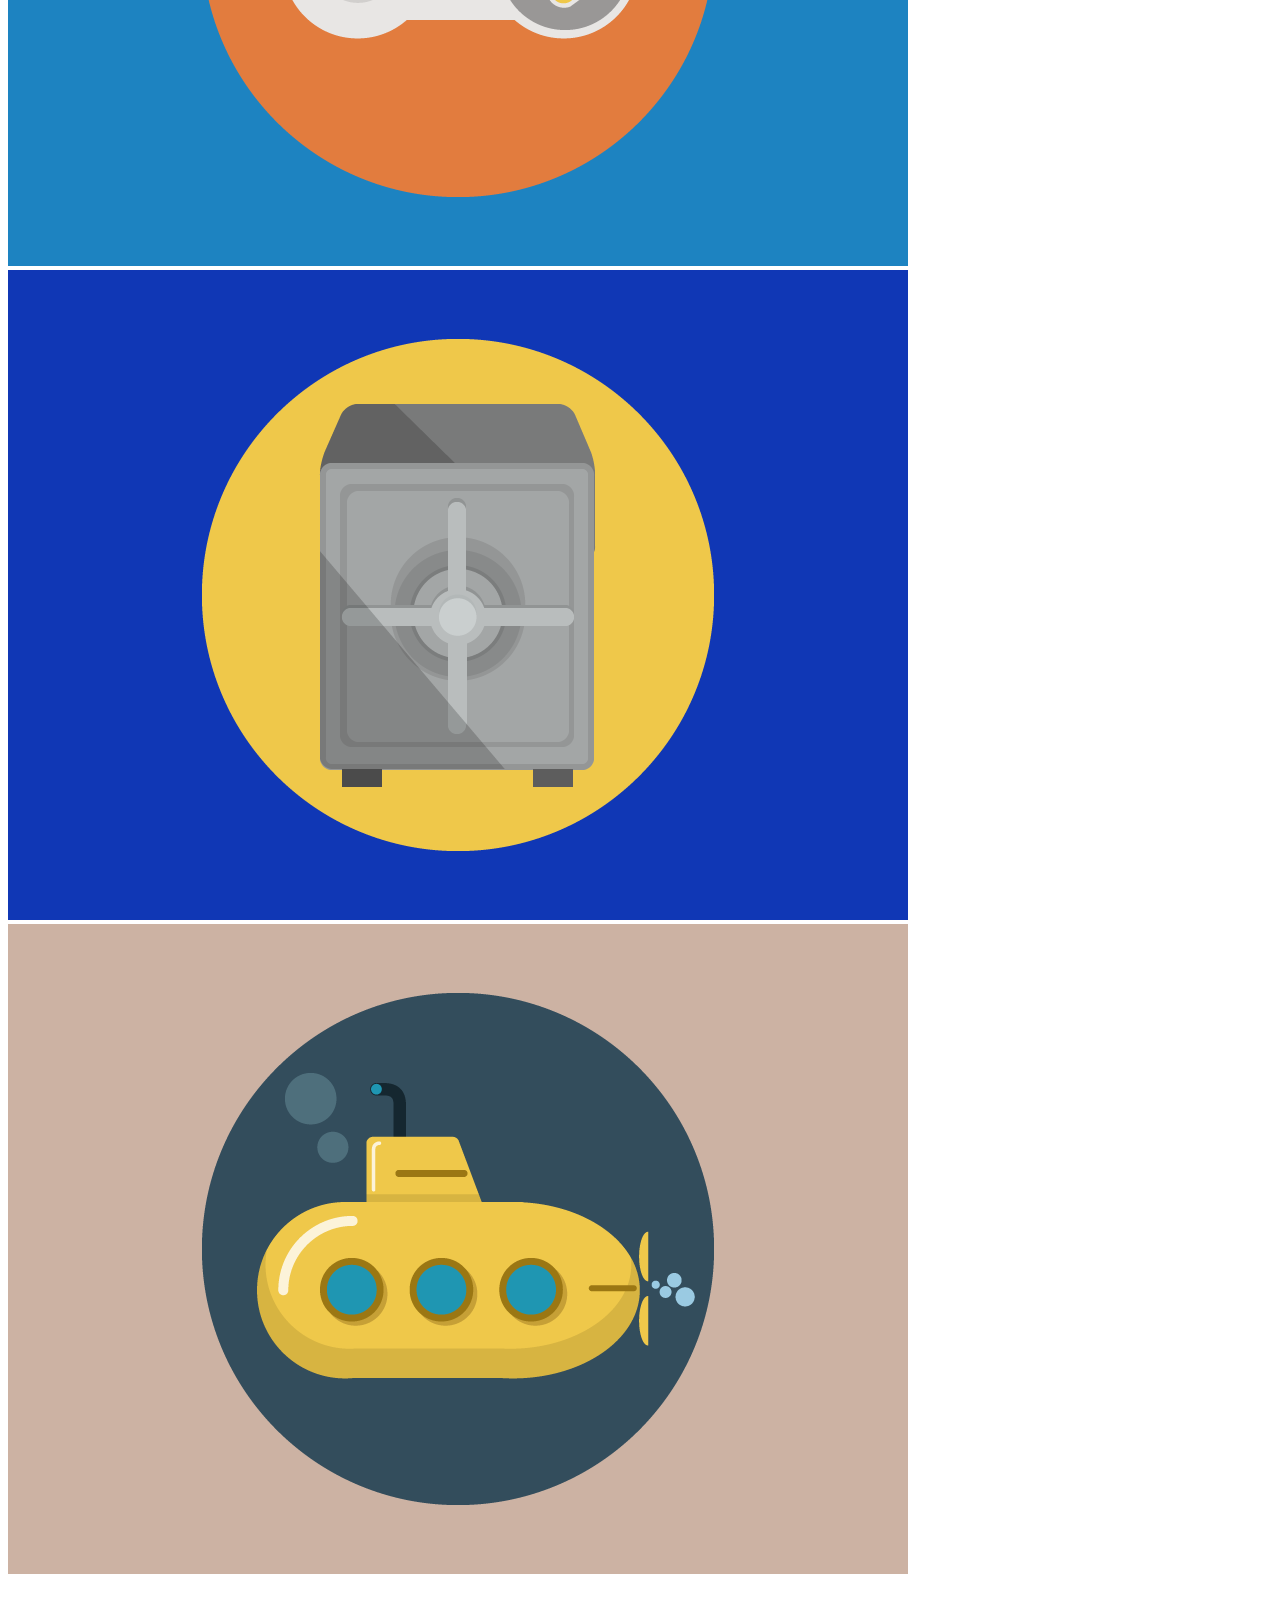
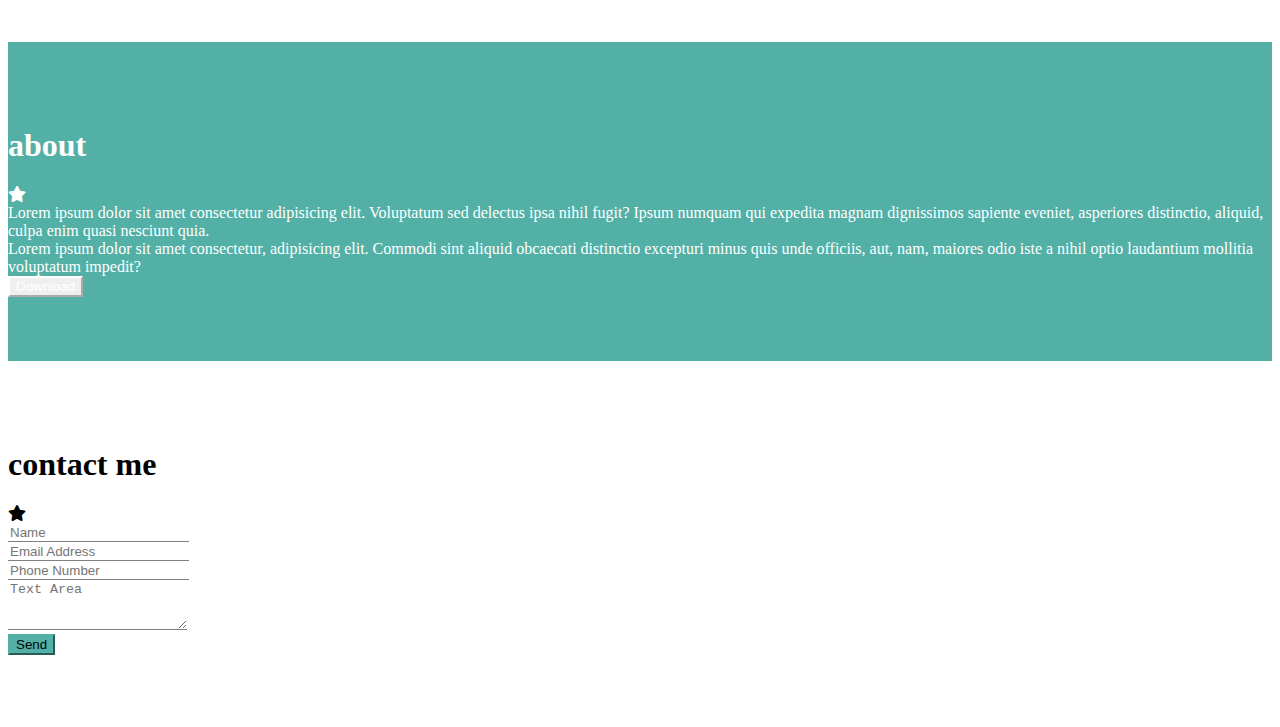
==== commit f2a4af6a: "formattato form e buttons" ====
--- a/index.html
+++ b/index.html
@@ -85,7 +85,7 @@
                     <div class="star"><i class="fas fa-star"></i></div>
                 </div>
             </div>
-            <div class="row">
+            <div class="row mt-2">
                 <div class="col-12 col-md-6  mt-2">Lorem ipsum dolor sit amet consectetur adipisicing elit. Voluptatum sed
                     delectus ipsa nihil fugit? Ipsum numquam qui expedita magnam dignissimos sapiente eveniet, asperiores
                     distinctio, aliquid, culpa enim quasi nesciunt quia.</div>
@@ -93,7 +93,13 @@
                     aliquid obcaecati distinctio excepturi minus quis unde officiis, aut, nam, maiores odio iste a nihil
                     optio laudantium mollitia voluptatum impedit?</div>
             </div>
+            <div class="row mt-5">
+                <div class="col-12 text-center">
+                    <button type="button" class="btn btn-outline-secondary">Download</button>
+                </div>
+            </div>
         </div>
+        
     </section>
     <section class="forms py-6 mx-4">
         <div class="row">
@@ -102,15 +108,24 @@
                 <div class="star"><i class="fas fa-star"></i></div>
             </div>
         </div>
-        <div class="mb-3 ">
-            <input type="text" class="form-control" id="exampleFormControlInput1" placeholder="Name">
-        </div>
-        <div>
-            <input type="email" class="form-control" id="exampleFormControlInput1" placeholder="Email Address">
-        </div>
-
-        <div class="mb-3">
-            <textarea class="form-control" id="exampleFormControlTextarea1" rows="3" placeholder="Text Area"></textarea>
+        <form action="#!" method="POST">
+            <div class="mb-3 ">
+                <input type="text" class="form-control" id="exampleFormControlInput1" placeholder="Name">
+            </div>
+            <div class="mb-3">
+                <input type="email" class="form-control" id="exampleFormControlInput1" placeholder="Email Address">
+            </div>
+            <div class="mb-3">
+                <input type="number" class="form-control" id="exampleFormControlInput1" placeholder="Phone Number">
+            </div>
+            <div class="mb-3">
+                <textarea class="form-control" id="exampleFormControlTextarea1" rows="3" placeholder="Text Area"></textarea>
+            </div>
+        </form>
+        <div class="row mt-4">
+            <div class="col-12">
+                <button type="button" class="btn btn-success">Send</button>
+            </div>
         </div>
     </section>
 
--- a/css/style.css
+++ b/css/style.css
@@ -21,13 +21,36 @@
     color: white;
     font-size: 6rem;
 
-} 
+}
+
+.card:hover {
+    filter: hue-rotate(90deg)
+}
 
 .card:hover .fa-plus{
     display: block;
+
 } 
+
+
 
 
 .forms {
     color: black;
+}
+
+.form-control {
+    border: none;
+    border-bottom: 1px solid gray;
+    border-radius: 0;
+}
+
+.btn-outline-secondary {
+    color: white;
+    border-color: white;
+}
+
+.btn-success {
+    background-color: rgb(32%, 69%, 65%);
+    border-color: rgb(32%, 69%, 65%);
 }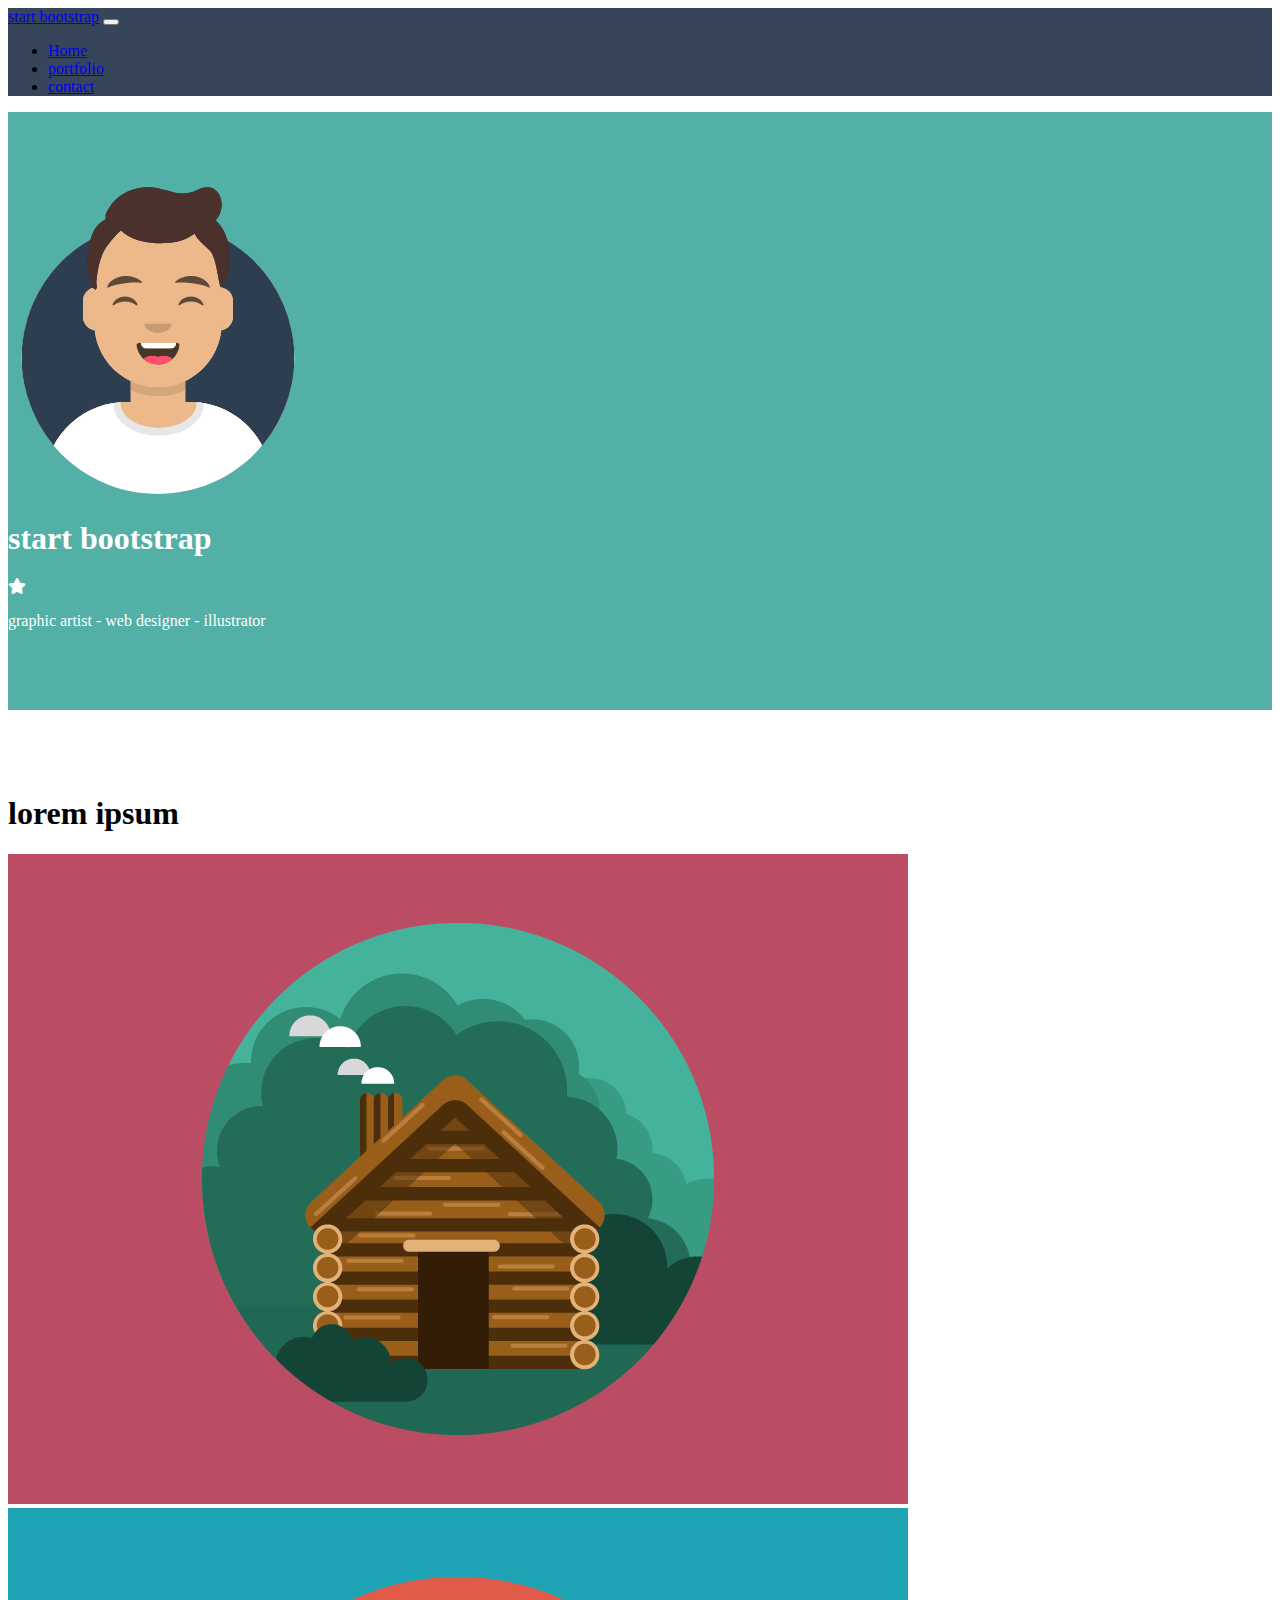
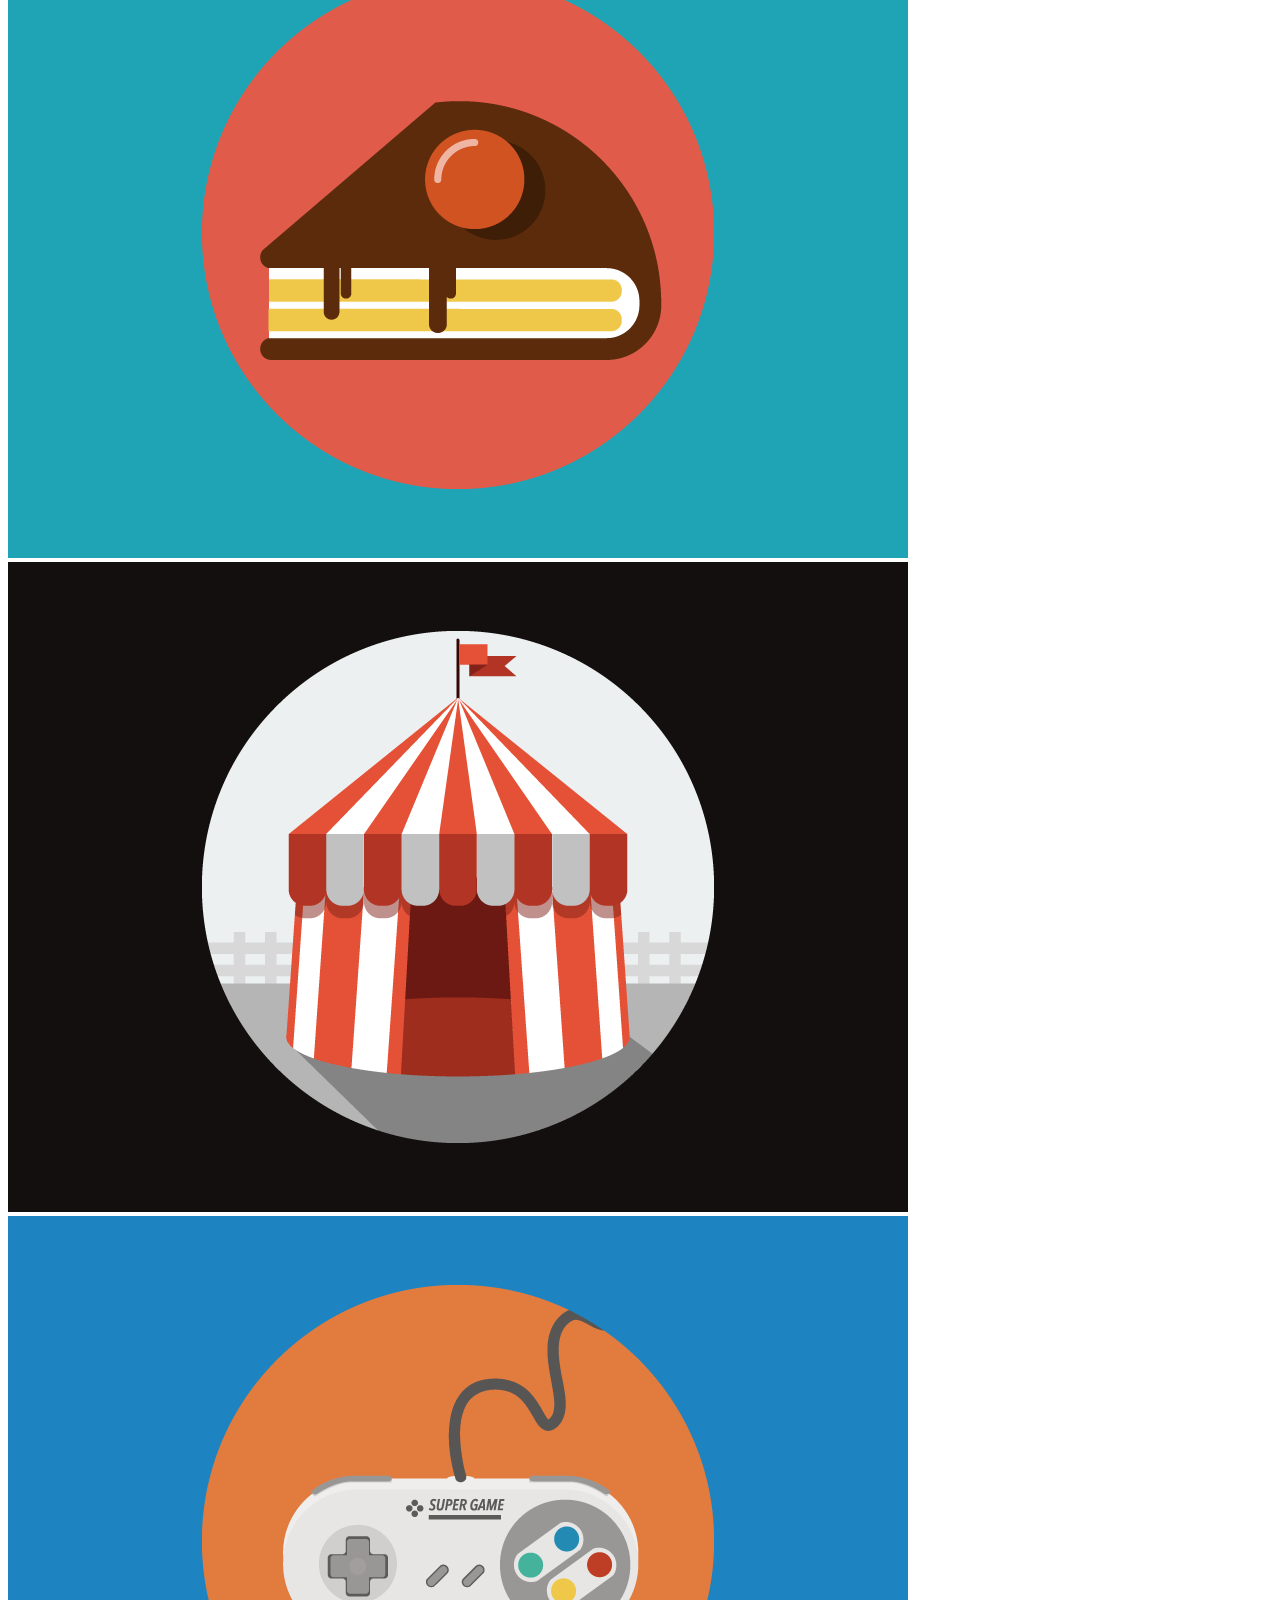
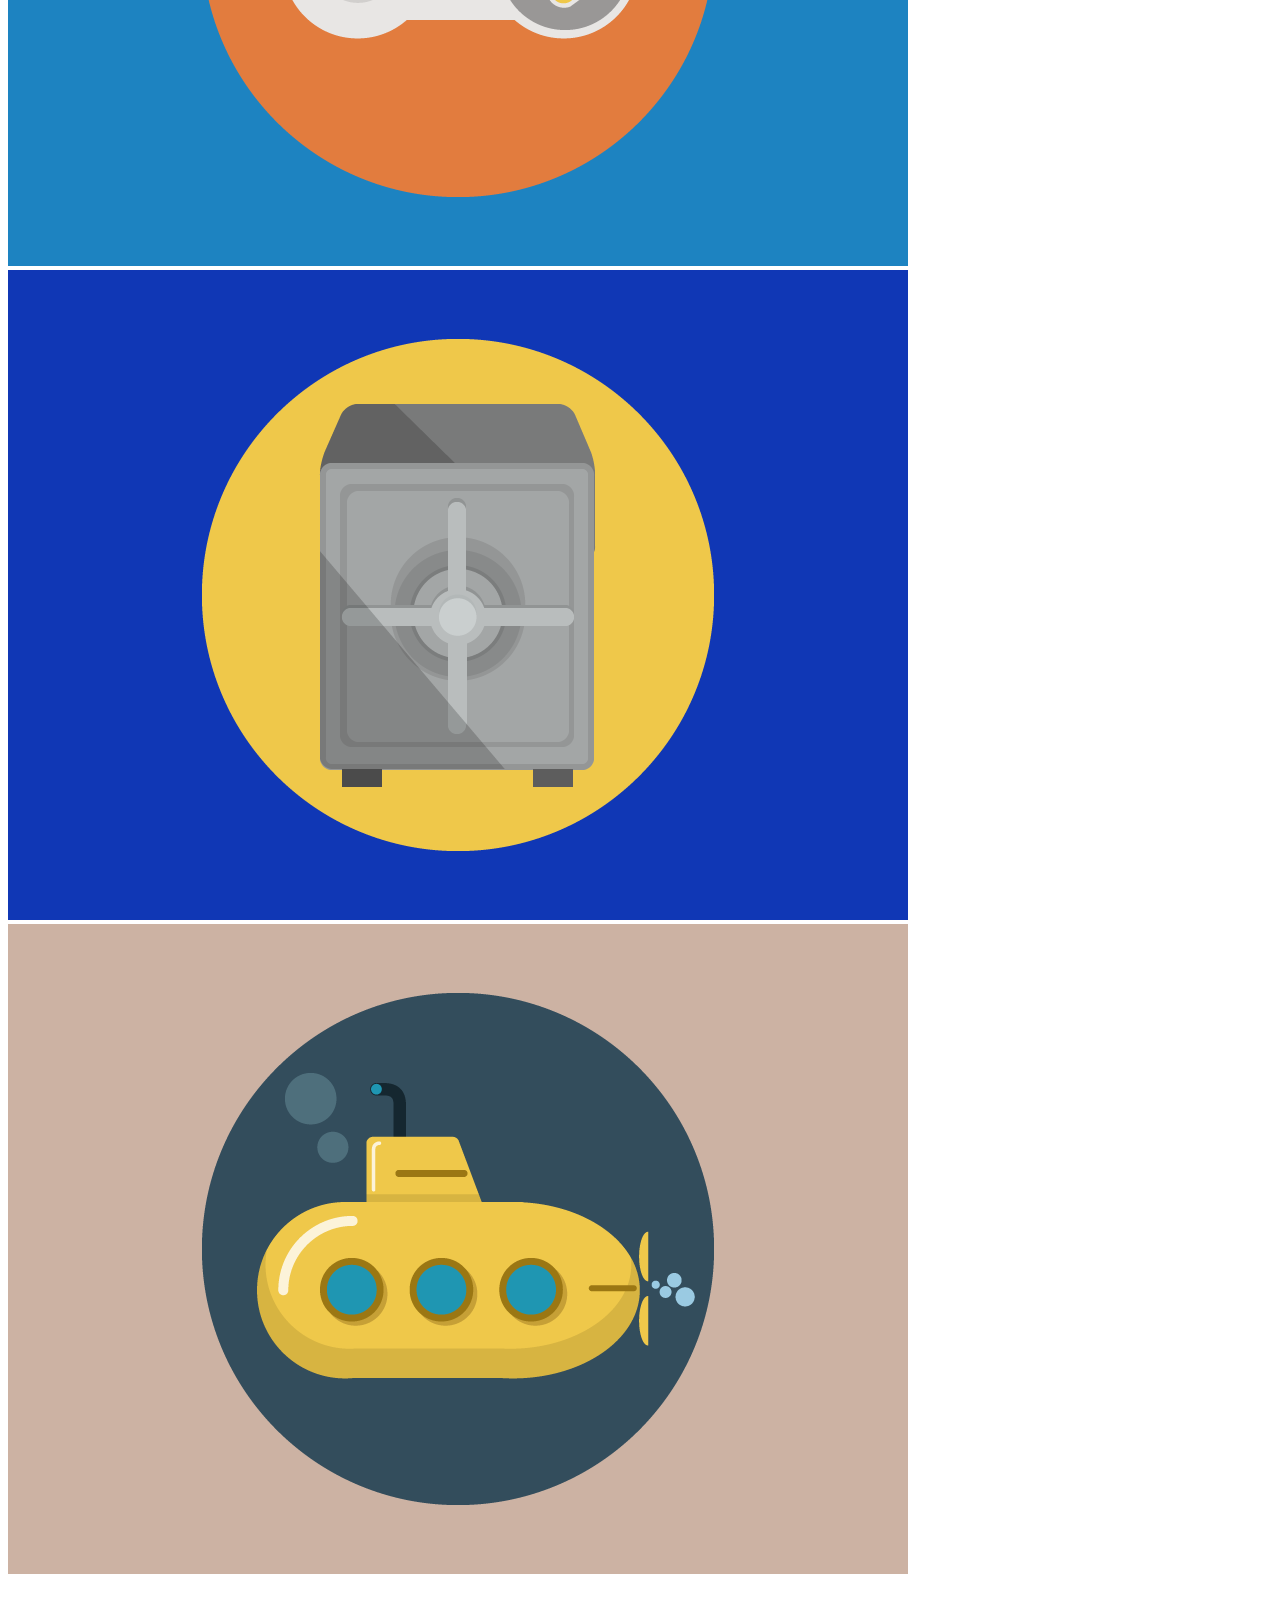
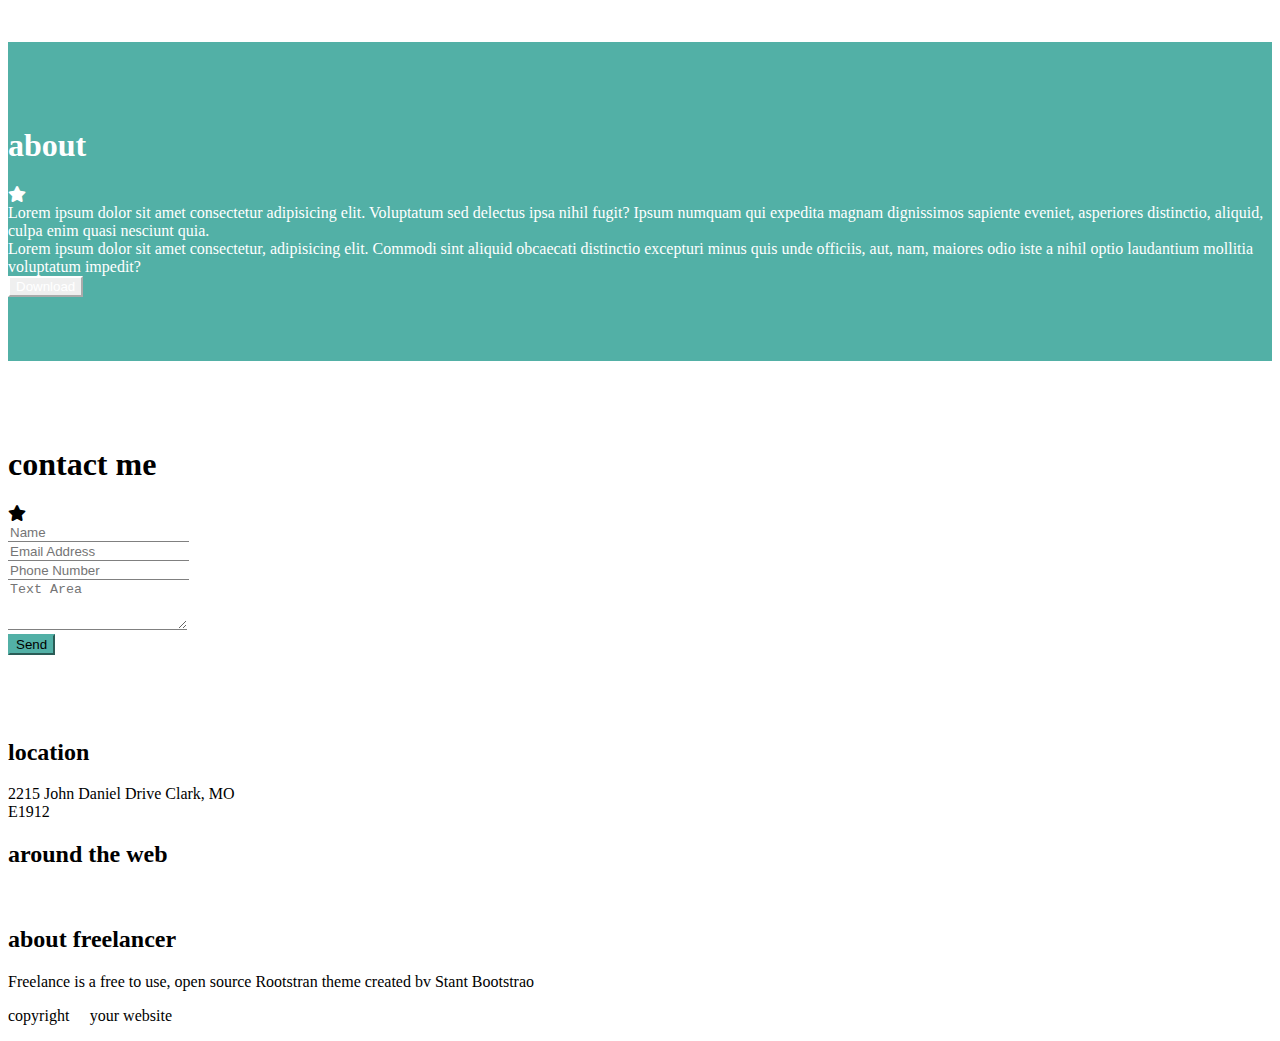
==== commit 291a3ba7: "le icone di fontawesom non funziona" ====
--- a/index.html
+++ b/index.html
@@ -1,39 +1,45 @@
 <!DOCTYPE html>
 <html lang="en">
+
 <head>
     <meta charset="UTF-8">
     <meta http-equiv="X-UA-Compatible" content="IE=edge">
     <meta name="viewport" content="width=device-width, initial-scale=1.0">
-    <title>Document</title>
-    <link href="https://cdn.jsdelivr.net/npm/bootstrap@5.1.3/dist/css/bootstrap.min.css" rel="stylesheet" integrity="sha384-1BmE4kWBq78iYhFldvKuhfTAU6auU8tT94WrHftjDbrCEXSU1oBoqyl2QvZ6jIW3" crossorigin="anonymous">
-    <script src="https://cdn.jsdelivr.net/npm/bootstrap@5.1.3/dist/js/bootstrap.bundle.min.js" integrity="sha384-ka7Sk0Gln4gmtz2MlQnikT1wXgYsOg+OMhuP+IlRH9sENBO0LRn5q+8nbTov4+1p" crossorigin="anonymous"></script>
+    <title>Bootstrap</title>
+    <link href="https://cdn.jsdelivr.net/npm/bootstrap@5.1.3/dist/css/bootstrap.min.css" rel="stylesheet"
+        integrity="sha384-1BmE4kWBq78iYhFldvKuhfTAU6auU8tT94WrHftjDbrCEXSU1oBoqyl2QvZ6jIW3" crossorigin="anonymous">
+    <script src="https://cdn.jsdelivr.net/npm/bootstrap@5.1.3/dist/js/bootstrap.bundle.min.js"
+        integrity="sha384-ka7Sk0Gln4gmtz2MlQnikT1wXgYsOg+OMhuP+IlRH9sENBO0LRn5q+8nbTov4+1p"
+        crossorigin="anonymous"></script>
     <link rel="stylesheet" href="css/style.css">
     <link rel="stylesheet" href="https://cdnjs.cloudflare.com/ajax/libs/font-awesome/5.15.3/css/all.min.css">
 </head>
+
 <body>
 
     <header>
         <nav class="navbar navbar-expand-lg navbar-dark bg-blue text-uppercase">
             <div class="container-fluid texup">
-              <a class="navbar-brand" href="#">start bootstrap</a>
-              <button class="navbar-toggler" type="button" data-bs-toggle="collapse" data-bs-target="#navbarNav" aria-controls="navbarNav" aria-expanded="false" aria-label="Toggle navigation">
-                <span class="navbar-toggler-icon"></span>
-              </button>
-              <div class="collapse navbar-collapse flex-row-reverse" id="navbarNav">
-                <ul class="navbar-nav">
-                  <li class="nav-item">
-                    <a class="nav-link active" aria-current="page" href="#">Home</a>
-                  </li>
-                  <li class="nav-item">
-                    <a class="nav-link active" aria-current="page" href="#">portfolio</a>
-                  </li>
-                  <li class="nav-item">
-                    <a class="nav-link active" aria-current="page" href="#">contact</a>
-                  </li>
-                </ul>
-              </div>
+                <a class="navbar-brand" href="#">start bootstrap</a>
+                <button class="navbar-toggler" type="button" data-bs-toggle="collapse" data-bs-target="#navbarNav"
+                    aria-controls="navbarNav" aria-expanded="false" aria-label="Toggle navigation">
+                    <span class="navbar-toggler-icon"></span>
+                </button>
+                <div class="collapse navbar-collapse flex-row-reverse" id="navbarNav">
+                    <ul class="navbar-nav">
+                        <li class="nav-item">
+                            <a class="nav-link active" aria-current="page" href="#">Home</a>
+                        </li>
+                        <li class="nav-item">
+                            <a class="nav-link active" aria-current="page" href="#">portfolio</a>
+                        </li>
+                        <li class="nav-item">
+                            <a class="nav-link active" aria-current="page" href="#">contact</a>
+                        </li>
+                    </ul>
+                </div>
             </div>
-          </nav>
+        </nav>
     </header>
 
     <section class="jumbotron py-6 text-uppercase">
@@ -60,17 +66,29 @@
                 <div class="col-12 star"></div>
             </div>
             <div class="row g-2">
-                <div class="col-12 col-md-6 col-lg-4"><div class="card position-relative"> <img class="rounded" src="img/cabin.png" alt=""> <i class="fas fa-plus position-absolute top-50  start-50 translate-middle fs-1 "></i></div>
+                <div class="col-12 col-md-6 col-lg-4">
+                    <div class="card position-relative"> <img class="rounded" src="img/cabin.png" alt=""> <i
+                            class="fas fa-plus position-absolute top-50  start-50 translate-middle fs-1 "></i></div>
                 </div>
-                <div class="col-12 col-md-6 col-lg-4"><div class="card position-relative"> <img class="rounded" src="img/cake.png" alt=""><i class="fas fa-plus position-absolute top-50  start-50 translate-middle fs-1 "></i></div>
+                <div class="col-12 col-md-6 col-lg-4">
+                    <div class="card position-relative"> <img class="rounded" src="img/cake.png" alt=""><i
+                            class="fas fa-plus position-absolute top-50  start-50 translate-middle fs-1 "></i></div>
                 </div>
-                <div class="col-12 col-md-6 col-lg-4"><div class="card position-relative"> <img class="rounded" src="img/circus.png" alt=""><i class="fas fa-plus position-absolute top-50  start-50 translate-middle fs-1 "></i></div>
+                <div class="col-12 col-md-6 col-lg-4">
+                    <div class="card position-relative"> <img class="rounded" src="img/circus.png" alt=""><i
+                            class="fas fa-plus position-absolute top-50  start-50 translate-middle fs-1 "></i></div>
                 </div>
-                <div class="col-12 col-md-6 col-lg-4"><div class="card position-relative"> <img class="rounded" src="img/game.png" alt=""><i class="fas fa-plus position-absolute top-50  start-50 translate-middle fs-1 "></i></div>
+                <div class="col-12 col-md-6 col-lg-4">
+                    <div class="card position-relative"> <img class="rounded" src="img/game.png" alt=""><i
+                            class="fas fa-plus position-absolute top-50  start-50 translate-middle fs-1 "></i></div>
                 </div>
-                <div class="col-12 col-md-6  col-lg-4"><div class="card position-relative"> <img class="rounded" src="img/safe.png" alt=""><i class="fas fa-plus position-absolute top-50  start-50 translate-middle fs-1 "></i></div>
+                <div class="col-12 col-md-6  col-lg-4">
+                    <div class="card position-relative"> <img class="rounded" src="img/safe.png" alt=""><i
+                            class="fas fa-plus position-absolute top-50  start-50 translate-middle fs-1 "></i></div>
                 </div>
-                <div class="col-12 col-md-6  col-lg-4"><div class="card position-relative"> <img class="rounded" src="img/submarine.png" alt=""><i class="fas fa-plus position-absolute top-50  start-50 translate-middle fs-1 "></i></div>
+                <div class="col-12 col-md-6  col-lg-4">
+                    <div class="card position-relative"> <img class="rounded" src="img/submarine.png" alt=""><i
+                            class="fas fa-plus position-absolute top-50  start-50 translate-middle fs-1 "></i></div>
                 </div>
             </div>
 
@@ -86,10 +104,13 @@
                 </div>
             </div>
             <div class="row mt-2">
-                <div class="col-12 col-md-6  mt-2">Lorem ipsum dolor sit amet consectetur adipisicing elit. Voluptatum sed
-                    delectus ipsa nihil fugit? Ipsum numquam qui expedita magnam dignissimos sapiente eveniet, asperiores
+                <div class="col-12 col-md-6  mt-2">Lorem ipsum dolor sit amet consectetur adipisicing elit. Voluptatum
+                    sed
+                    delectus ipsa nihil fugit? Ipsum numquam qui expedita magnam dignissimos sapiente eveniet,
+                    asperiores
                     distinctio, aliquid, culpa enim quasi nesciunt quia.</div>
-                <div class="col-12 col-md-6  mt-2">Lorem ipsum dolor sit amet consectetur, adipisicing elit. Commodi sint
+                <div class="col-12 col-md-6  mt-2">Lorem ipsum dolor sit amet consectetur, adipisicing elit. Commodi
+                    sint
                     aliquid obcaecati distinctio excepturi minus quis unde officiis, aut, nam, maiores odio iste a nihil
                     optio laudantium mollitia voluptatum impedit?</div>
             </div>
@@ -99,7 +120,7 @@
                 </div>
             </div>
         </div>
-        
+
     </section>
     <section class="forms py-6 mx-4">
         <div class="row">
@@ -119,7 +140,8 @@
                 <input type="number" class="form-control" id="exampleFormControlInput1" placeholder="Phone Number">
             </div>
             <div class="mb-3">
-                <textarea class="form-control" id="exampleFormControlTextarea1" rows="3" placeholder="Text Area"></textarea>
+                <textarea class="form-control" id="exampleFormControlTextarea1" rows="3"
+                    placeholder="Text Area"></textarea>
             </div>
         </form>
         <div class="row mt-4">
@@ -129,7 +151,33 @@
         </div>
     </section>
 
+    <footer class="container-fluid">
+        <div class="row text-center ">
+            <div class="col-12 col-md-4">
+                <h2 class="text-uppercase">location</h2>
+                <p>2215 John Daniel Drive Clark, MO <br> E1912</p>
+            </div>
+            <div class="col-12 col-md-4">
+                <h2 class="text-uppercase">around the web</h2>
+                <p><i class="fa-brands fa-facebook"></i> <i class="fa-brands fa-google-plus-g"></i> <i
+                        class="fa-brands fa-twitter"></i> <i class="fa-brands fa-linkedin-in"></i></p>
+            </div>
+            <div class="col-12 col-md-4">
+                <h2 class="text-uppercase">about freelancer</h2>
+                <p>Freelance is a free to use, open source
+                    Rootstran theme created bv <span>Stant
+                        Bootstrao</span></p>
+            </div>
+        </div>
+        <div class="row copyright text-center">
+            <div class="col-12">
+                <p>copyright <i class="fa-solid fa-copyright"></i> your website</p>
+            </div>
+        </div>
+    </footer>
 
-    
+
+
 </body>
+
 </html>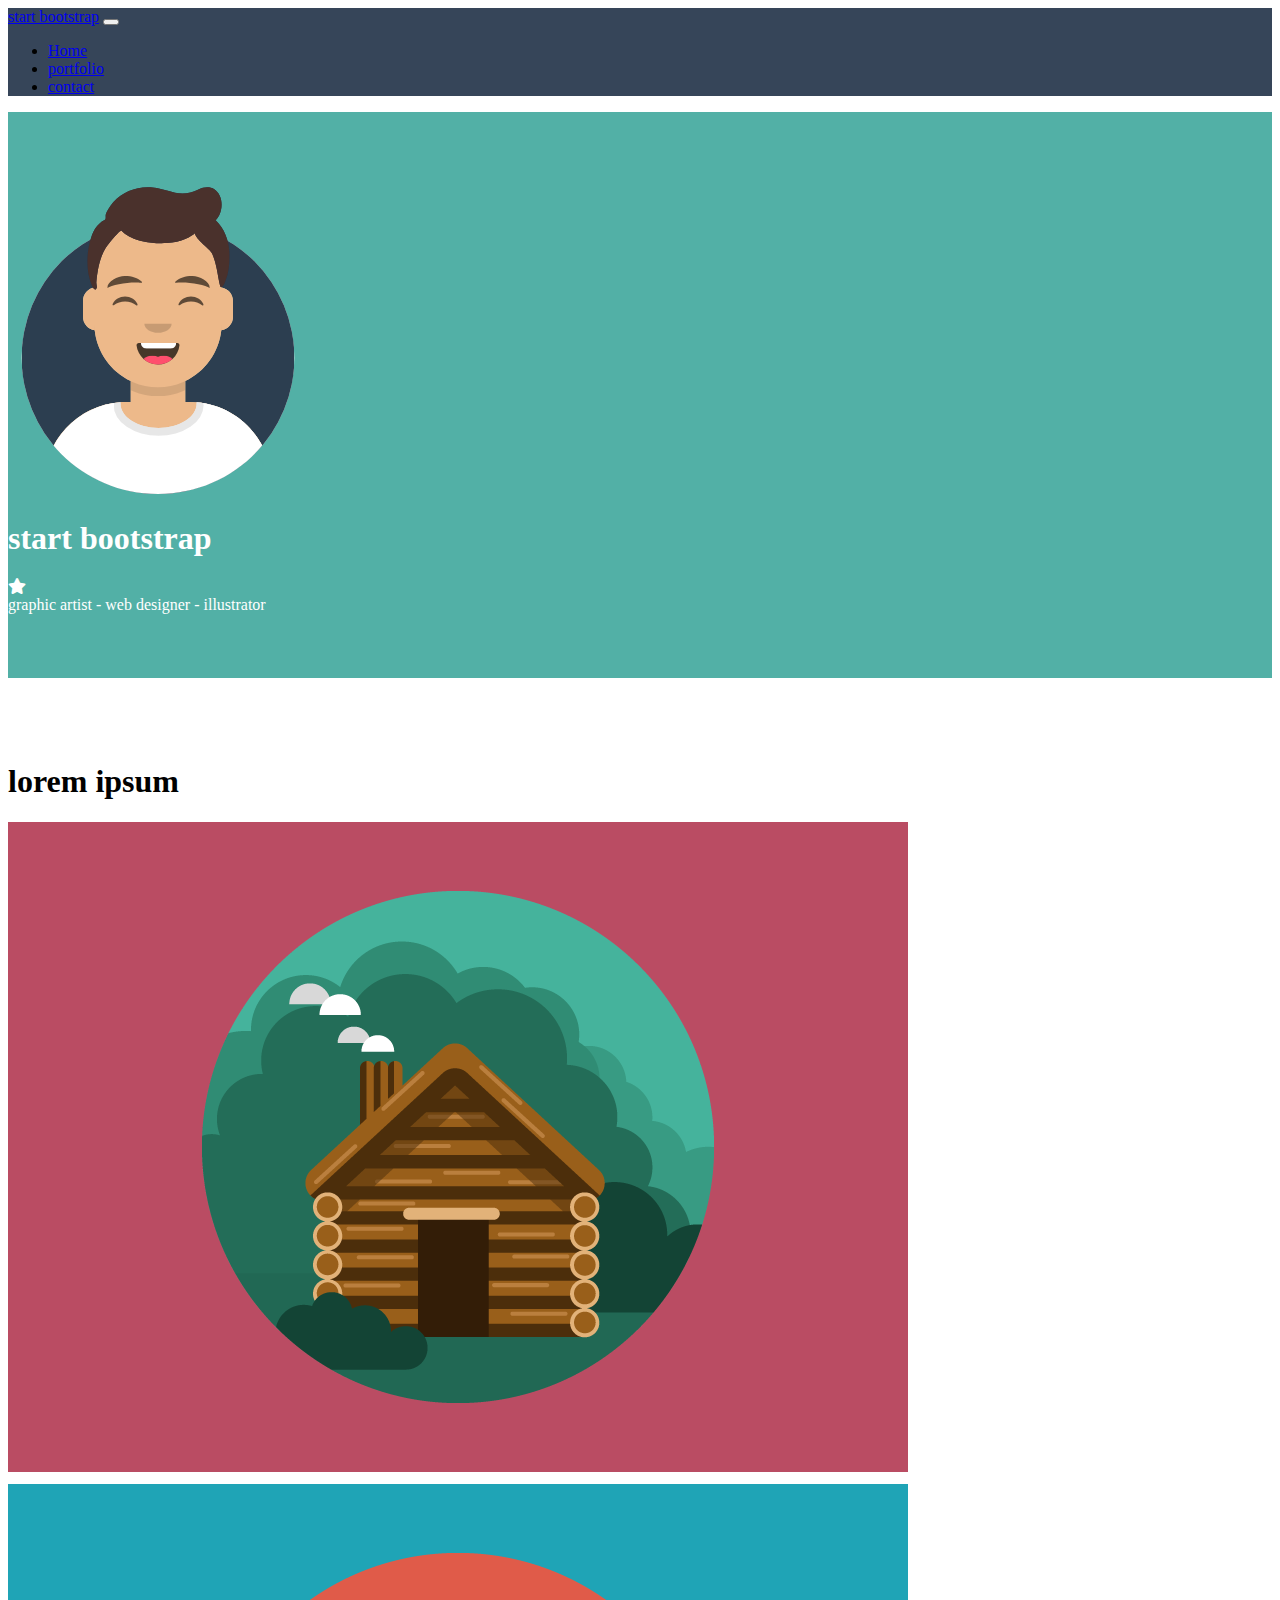
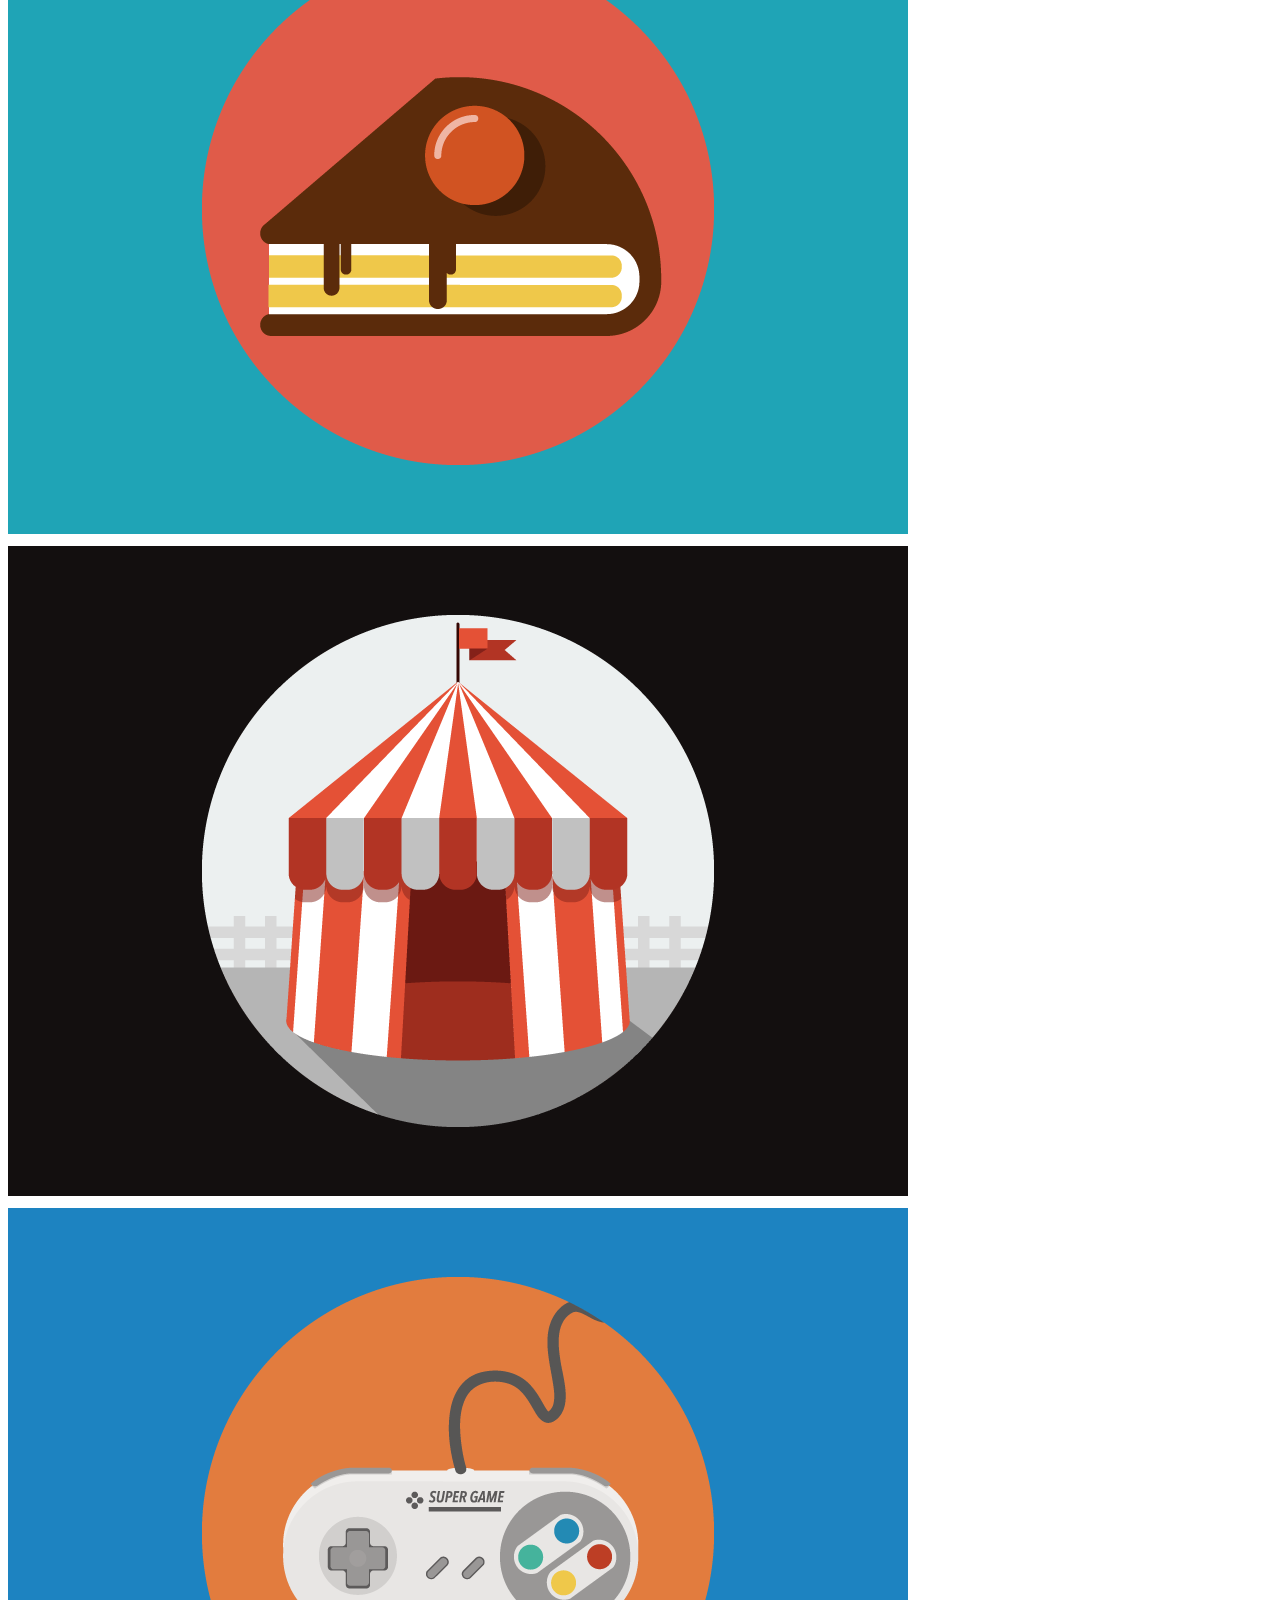
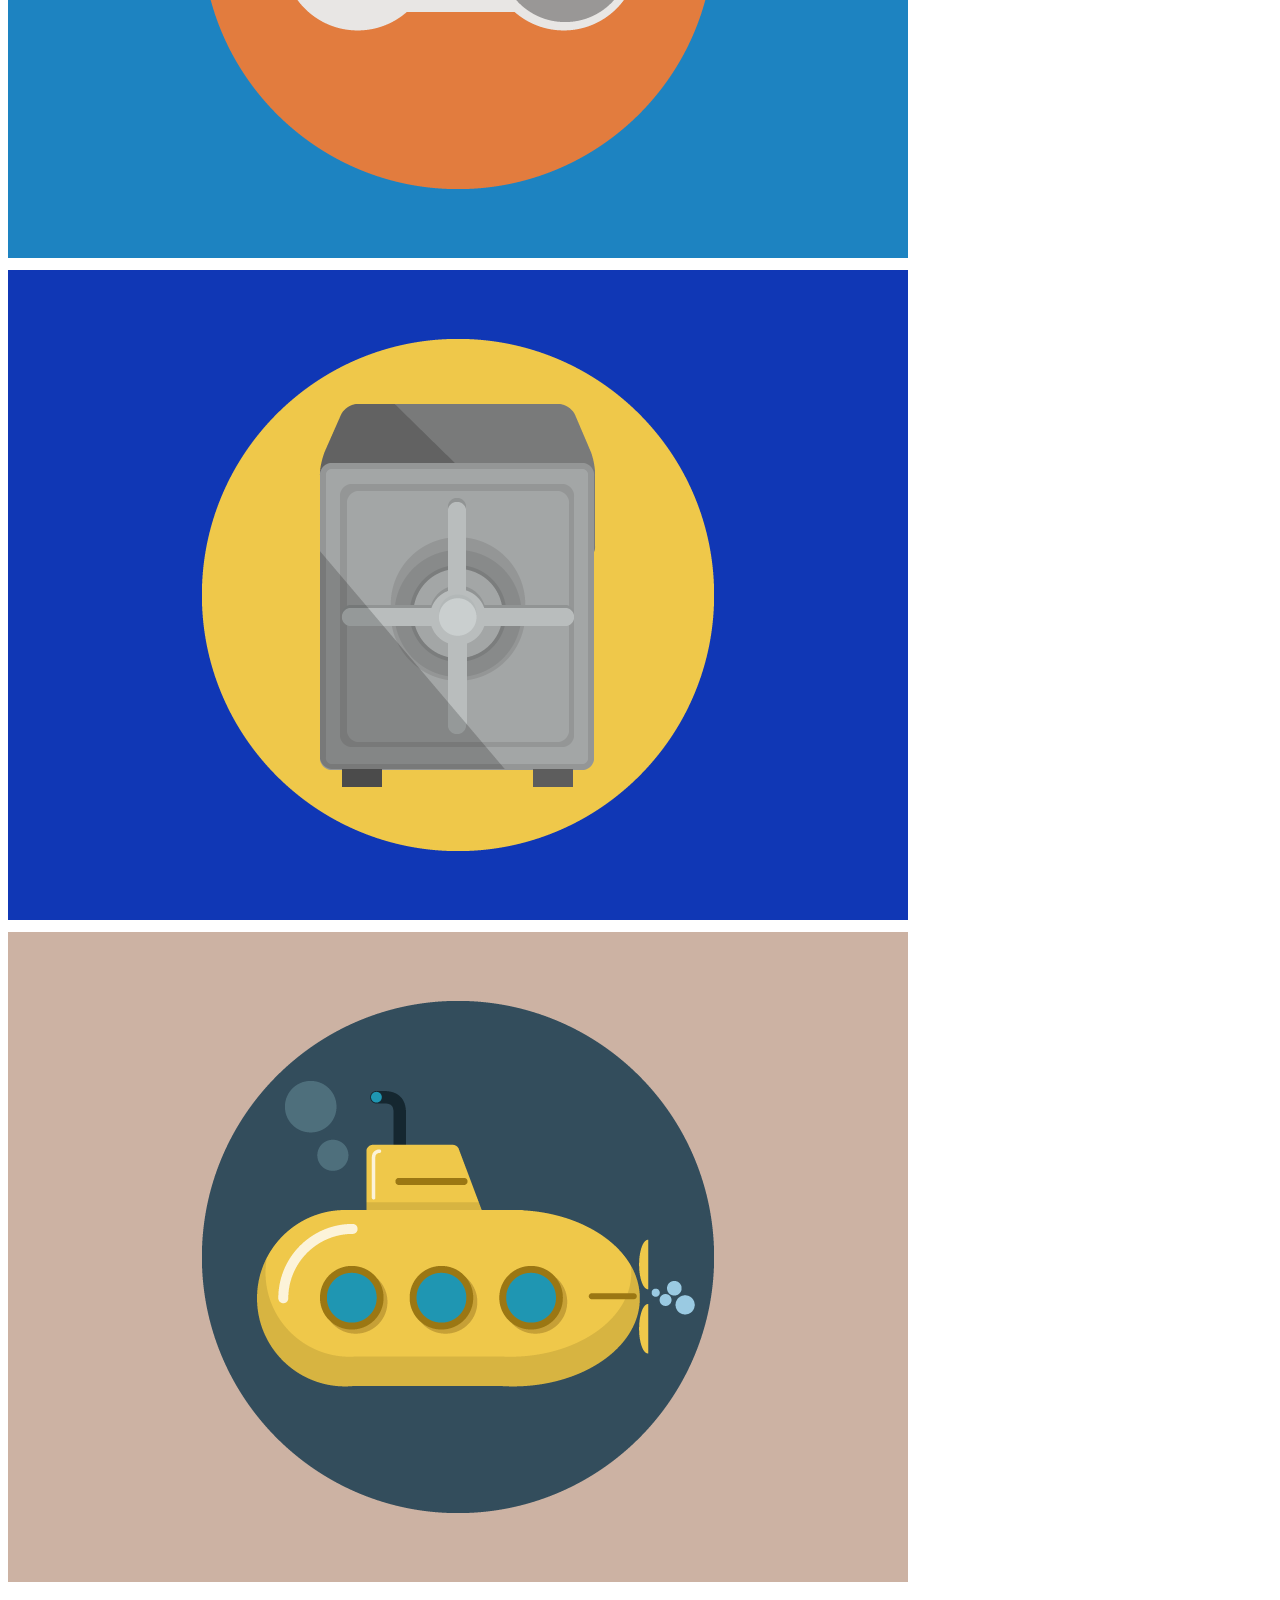
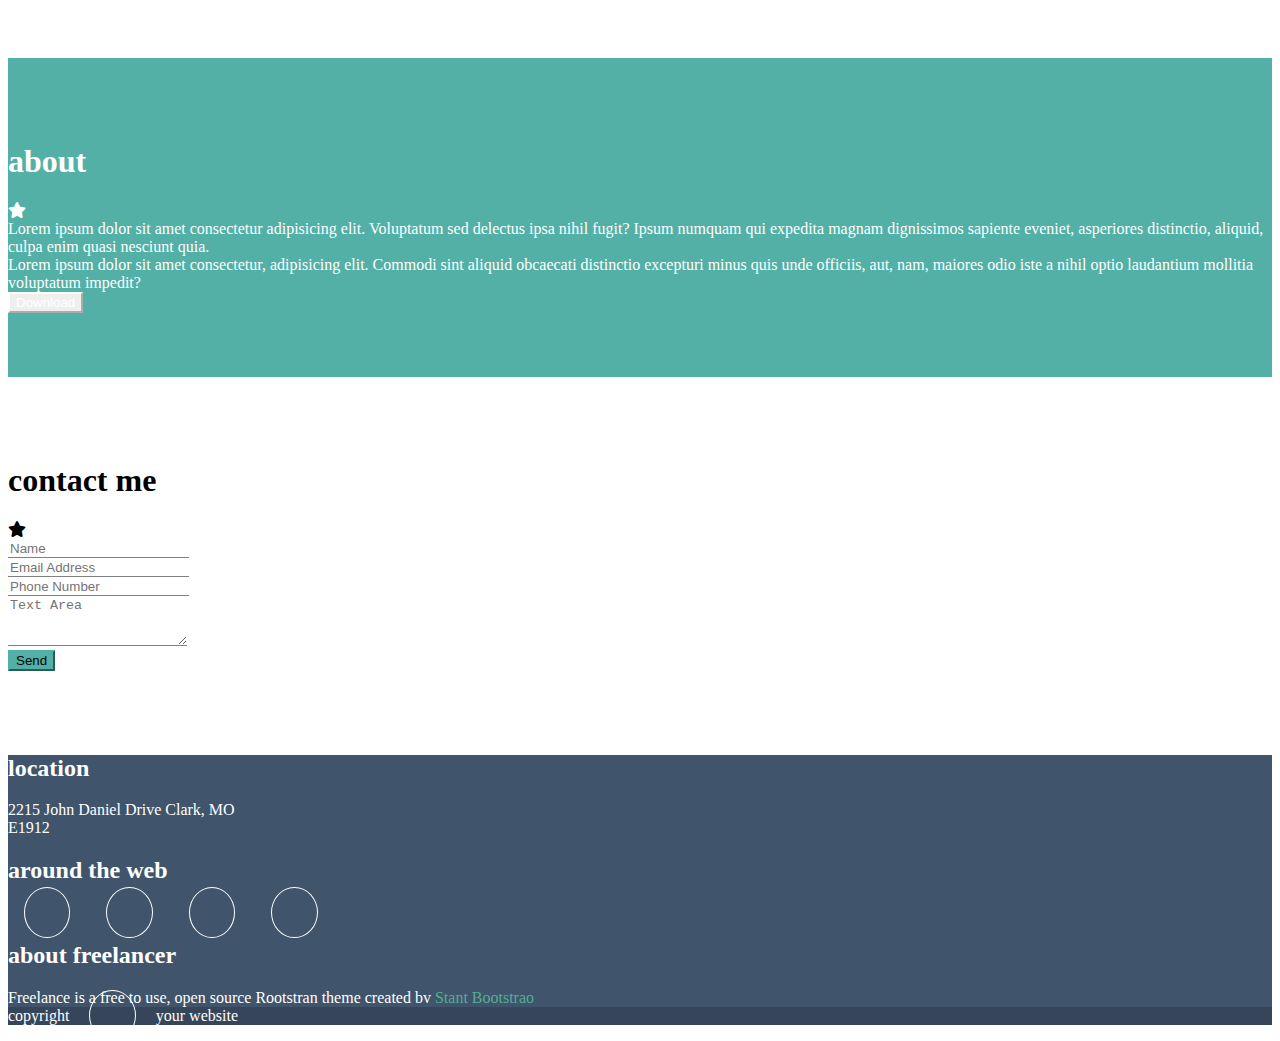
==== commit 9e4f8e78: "alcune icone di font awesome non funzionano" ====
--- a/index.html
+++ b/index.html
@@ -48,7 +48,7 @@
                 <div class="col text-center">
                     <img class="mx-auto d-block" src="img/avatar.svg" alt="avatar">
                     <h1>start bootstrap</h1>
-                    <div class="star"><i class="fas fa-star"></i></div>
+                    <div class="star"><i class="fa-solid fa-horizontal-rule"></i><i class="fas fa-star"></i><i class="fa-solid fa-horizontal-rule"></i></div>
                     <p>graphic artist - web designer - illustrator
                     </p>
                 </div>
@@ -152,7 +152,7 @@
     </section>
 
     <footer class="container-fluid">
-        <div class="row text-center ">
+        <div class="row p-5 text-center ">
             <div class="col-12 col-md-4">
                 <h2 class="text-uppercase">location</h2>
                 <p>2215 John Daniel Drive Clark, MO <br> E1912</p>
@@ -170,8 +170,8 @@
             </div>
         </div>
         <div class="row copyright text-center">
-            <div class="col-12">
-                <p>copyright <i class="fa-solid fa-copyright"></i> your website</p>
+            <div class="col-12 p-3">
+                <p>copyright <i class="fa-solid fa-copyright"></i></i> your website</p>
             </div>
         </div>
     </footer>
--- a/css/style.css
+++ b/css/style.css
@@ -17,7 +17,8 @@
 }
  
 .cards .fa-plus {
-    display: none;
+    opacity: 0;
+    transition: all .5s ease-out;
     color: white;
     font-size: 6rem;
 
@@ -28,7 +29,7 @@
 }
 
 .card:hover .fa-plus{
-    display: block;
+   opacity: 1;
 
 } 
 
@@ -45,7 +46,7 @@
     border-radius: 0;
 }
 
-.btn-outline-secondary {
+.jumbotron .btn-outline-secondary {
     color: white;
     border-color: white;
 }
@@ -53,4 +54,39 @@
 .btn-success {
     background-color: rgb(32%, 69%, 65%);
     border-color: rgb(32%, 69%, 65%);
+}
+
+footer {
+    background-color: rgb(25%, 33%, 42%);
+    color: white;
+}
+
+footer span {
+    color: rgb(33%, 68%, 59%);
+}
+
+.copyright {
+    background-color: rgb(21%, 27%, 35%);
+}
+
+.btn-success:hover {
+    color: #fff;
+    background-color: #6c757d;
+    border-color: #6c757d;
+}
+
+footer i {
+    margin: 1em;
+    border: 1px solid white;
+    border-radius: 50%;
+    padding: 1em;
+
+}
+
+footer i:hover {
+    
+}
+
+p {
+    margin: auto;
 }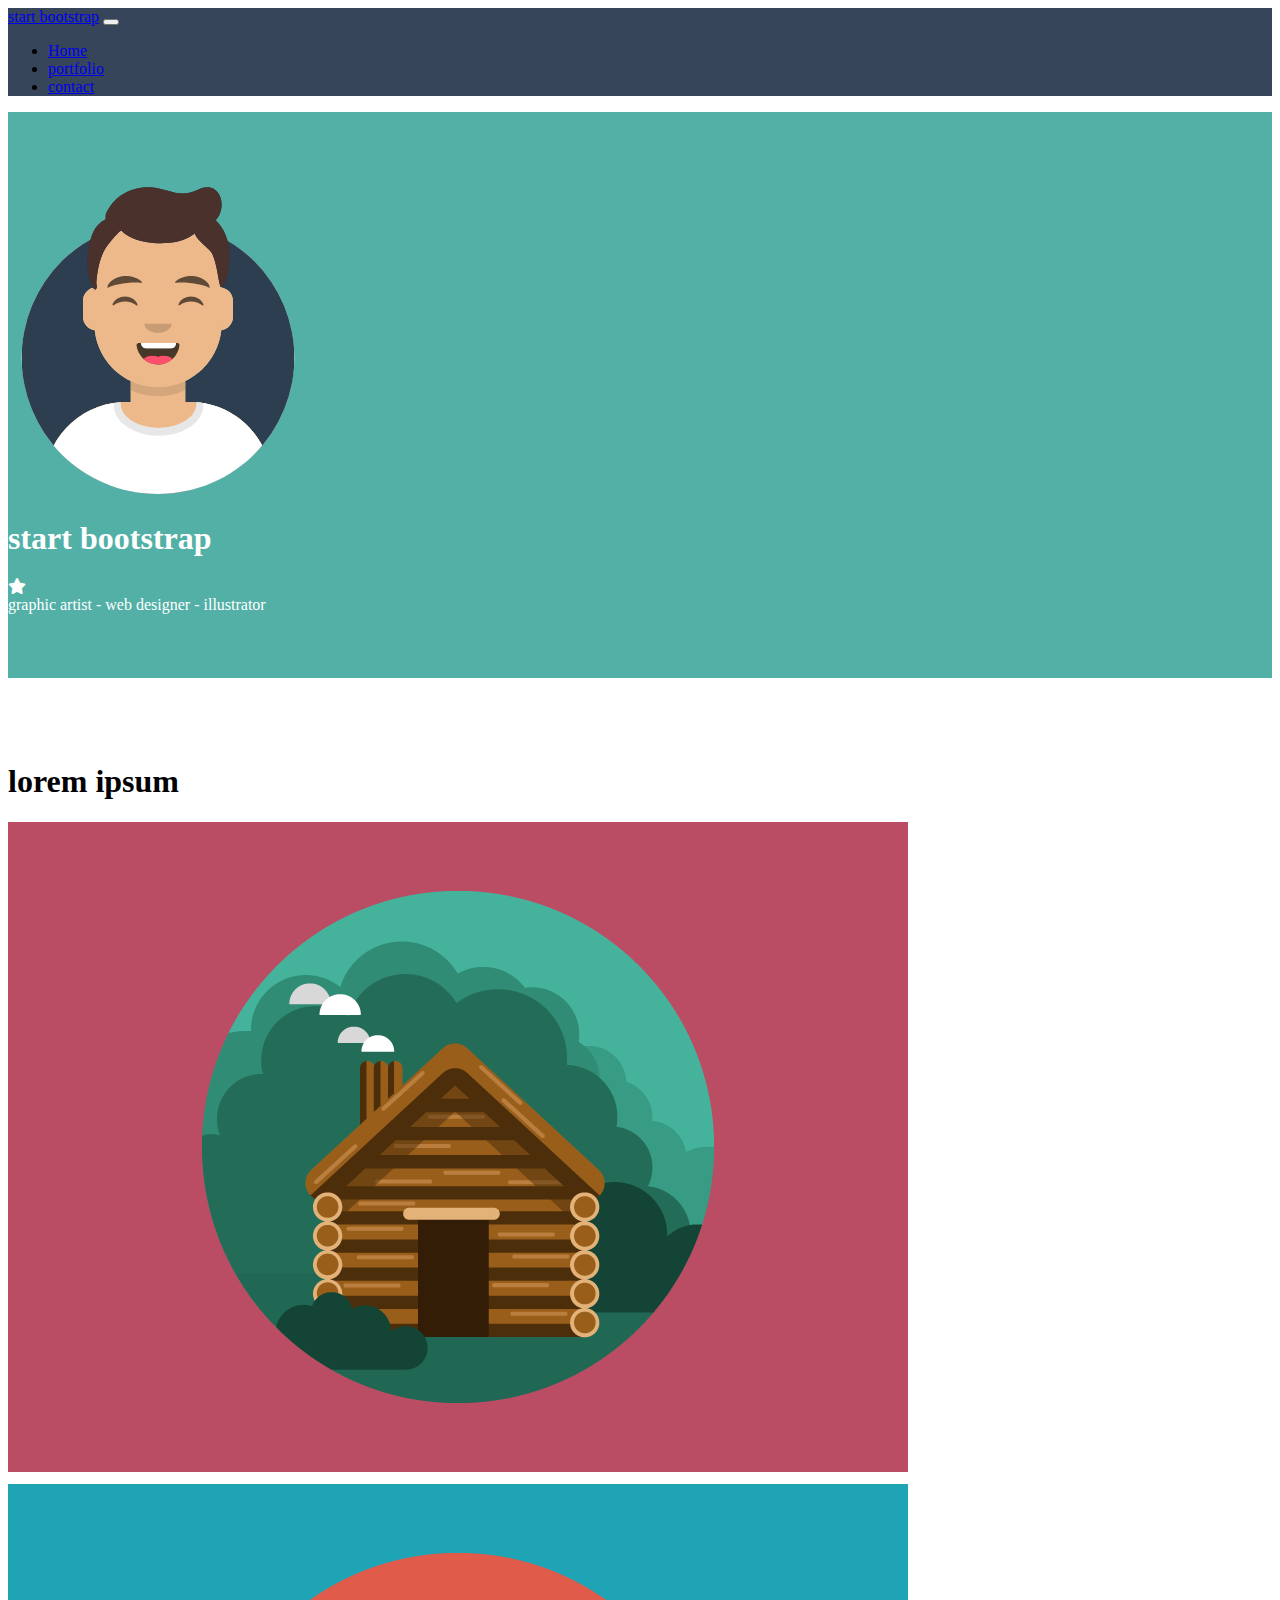
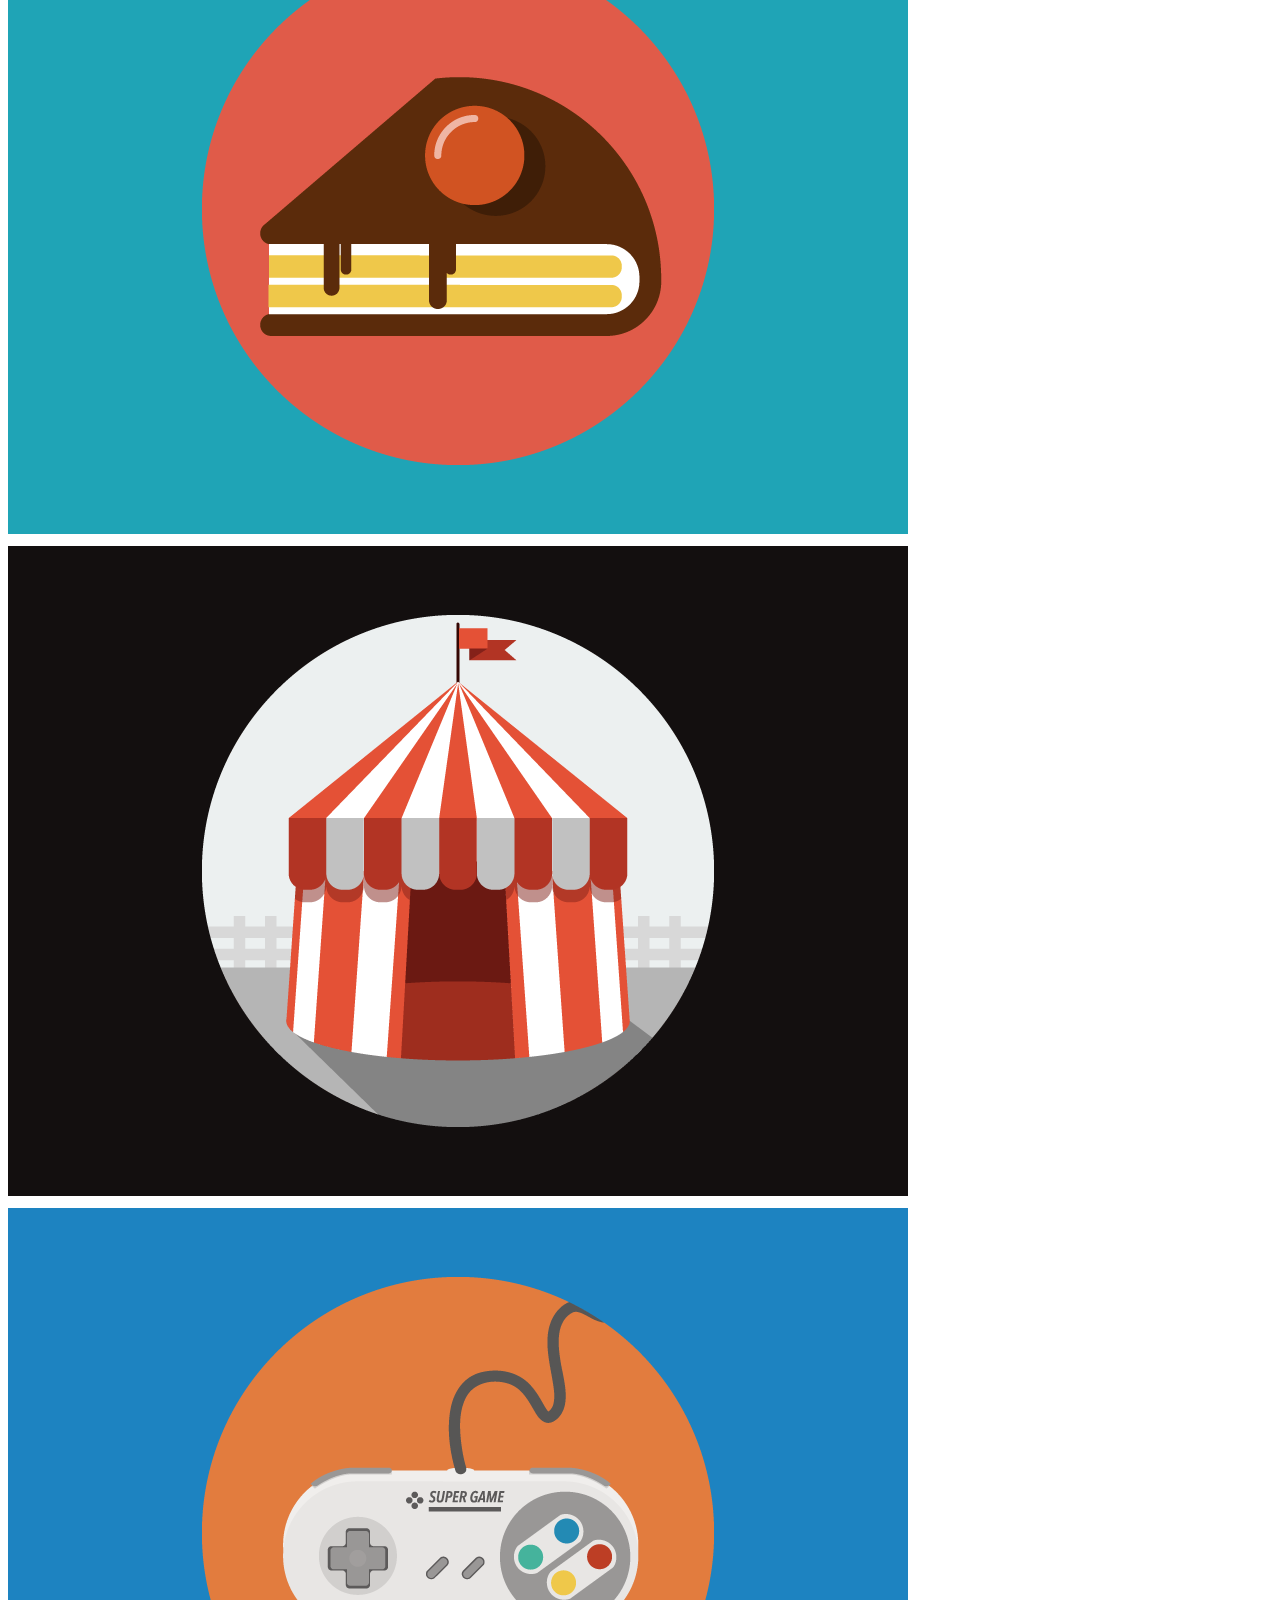
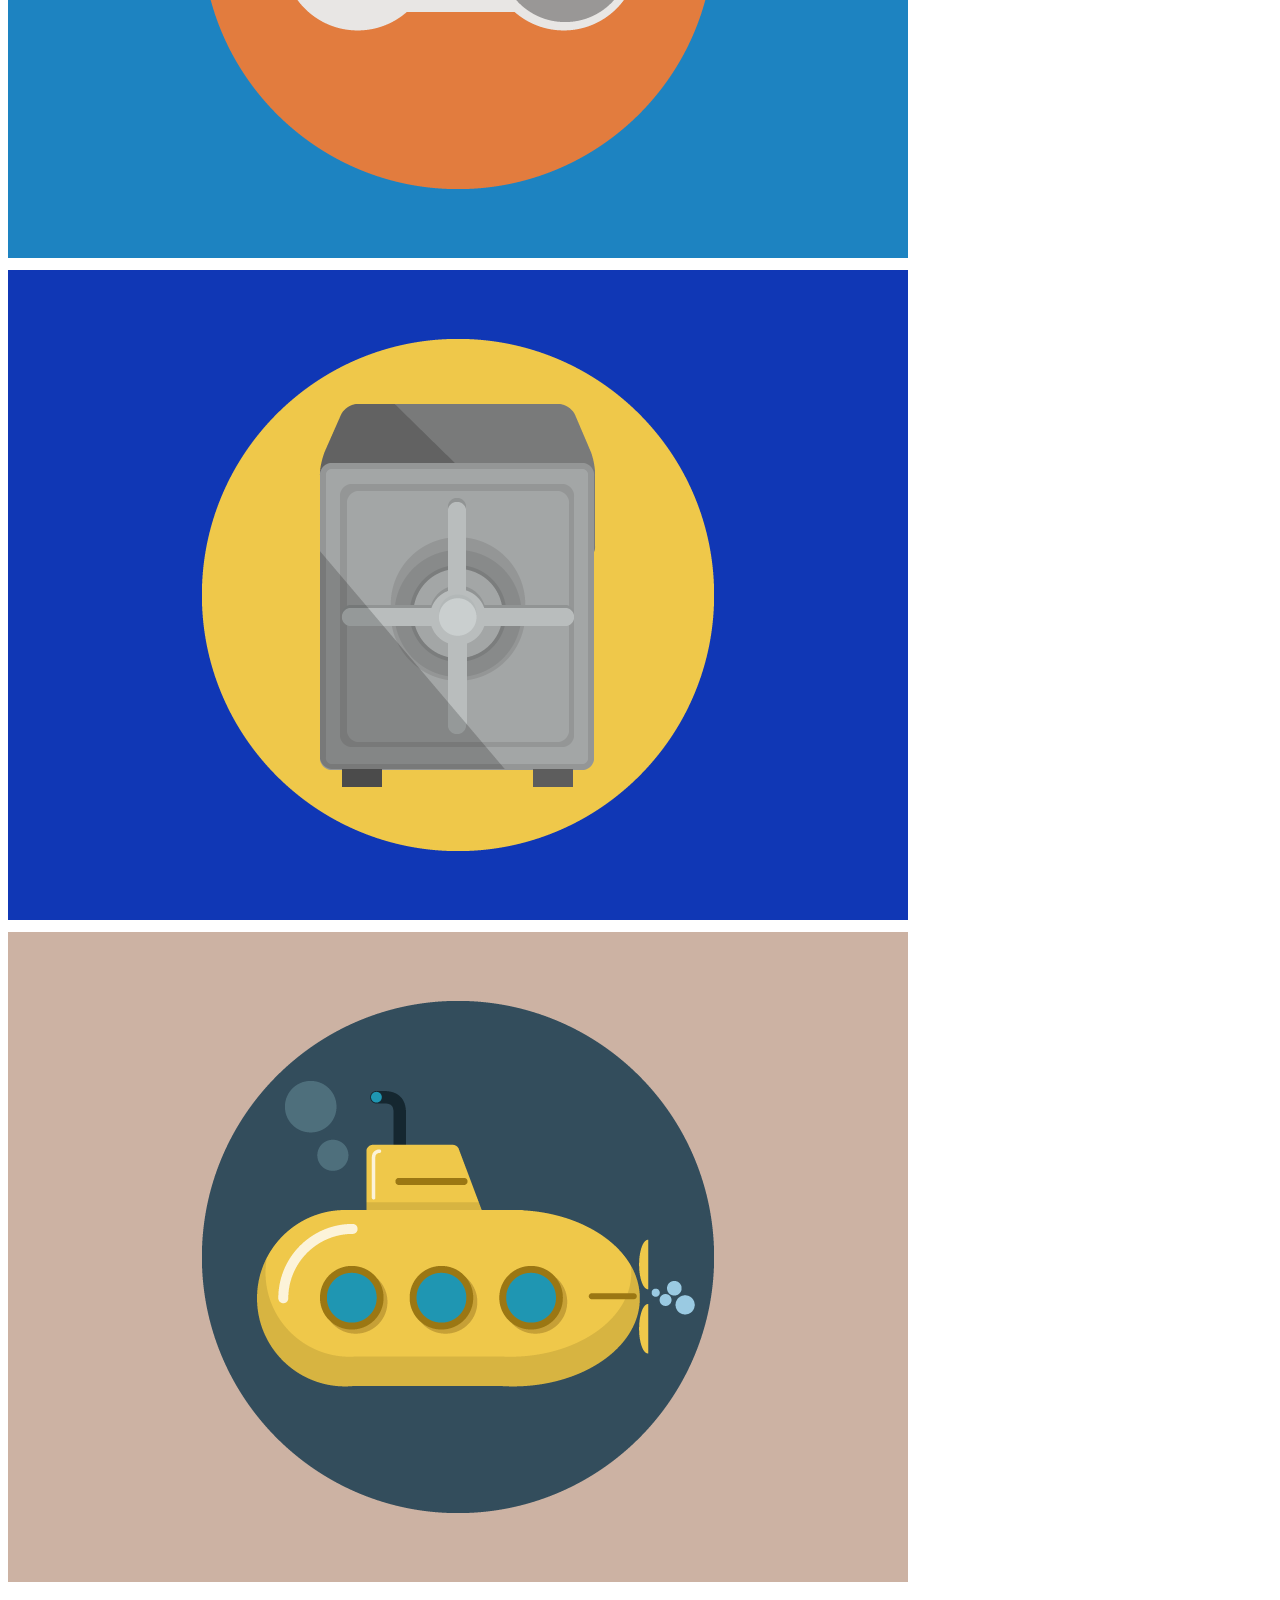
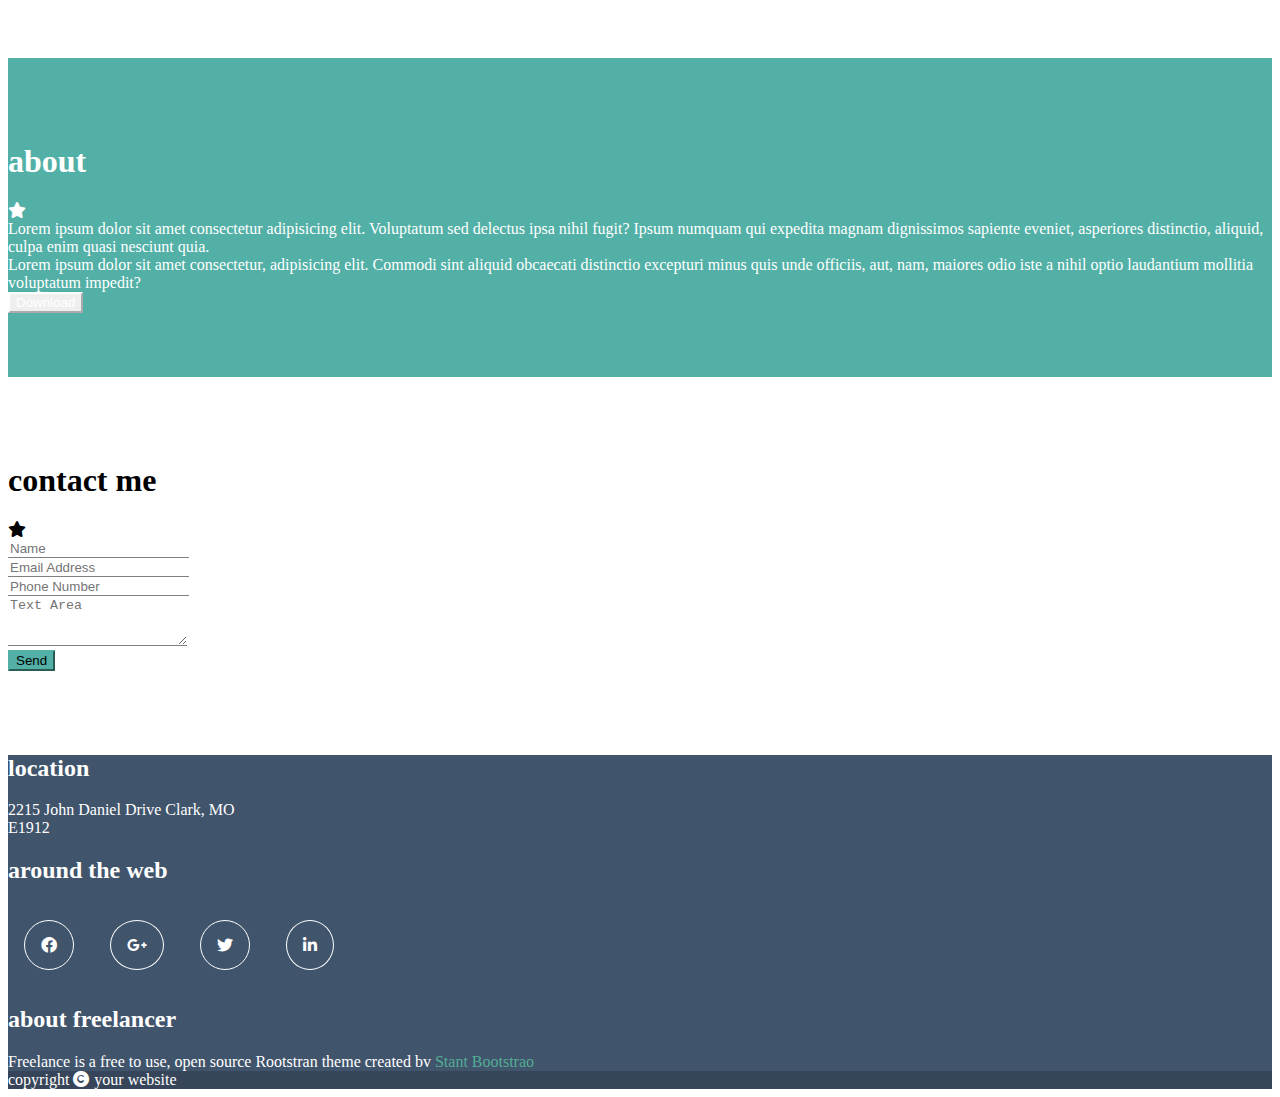
==== commit cb88691f: "header fixed" ====
--- a/index.html
+++ b/index.html
@@ -12,12 +12,12 @@
         integrity="sha384-ka7Sk0Gln4gmtz2MlQnikT1wXgYsOg+OMhuP+IlRH9sENBO0LRn5q+8nbTov4+1p"
         crossorigin="anonymous"></script>
     <link rel="stylesheet" href="css/style.css">
-    <link rel="stylesheet" href="https://cdnjs.cloudflare.com/ajax/libs/font-awesome/5.15.3/css/all.min.css">
+    <link rel="stylesheet" href="https://cdnjs.cloudflare.com/ajax/libs/font-awesome/6.0.0/css/all.min.css">
 </head>
 
 <body>
 
-    <header>
+    <header class="fixed-top">
         <nav class="navbar navbar-expand-lg navbar-dark bg-blue text-uppercase">
             <div class="container-fluid texup">
                 <a class="navbar-brand" href="#">start bootstrap</a>
@@ -152,7 +152,7 @@
     </section>
 
     <footer class="container-fluid">
-        <div class="row p-5 text-center ">
+        <div class="footer1 row p-5 text-center ">
             <div class="col-12 col-md-4">
                 <h2 class="text-uppercase">location</h2>
                 <p>2215 John Daniel Drive Clark, MO <br> E1912</p>
--- a/css/style.css
+++ b/css/style.css
@@ -75,7 +75,7 @@
     border-color: #6c757d;
 }
 
-footer i {
+.footer1 i {
     margin: 1em;
     border: 1px solid white;
     border-radius: 50%;
@@ -84,7 +84,7 @@
 }
 
 footer i:hover {
-    
+    cursor: pointer;
 }
 
 p {
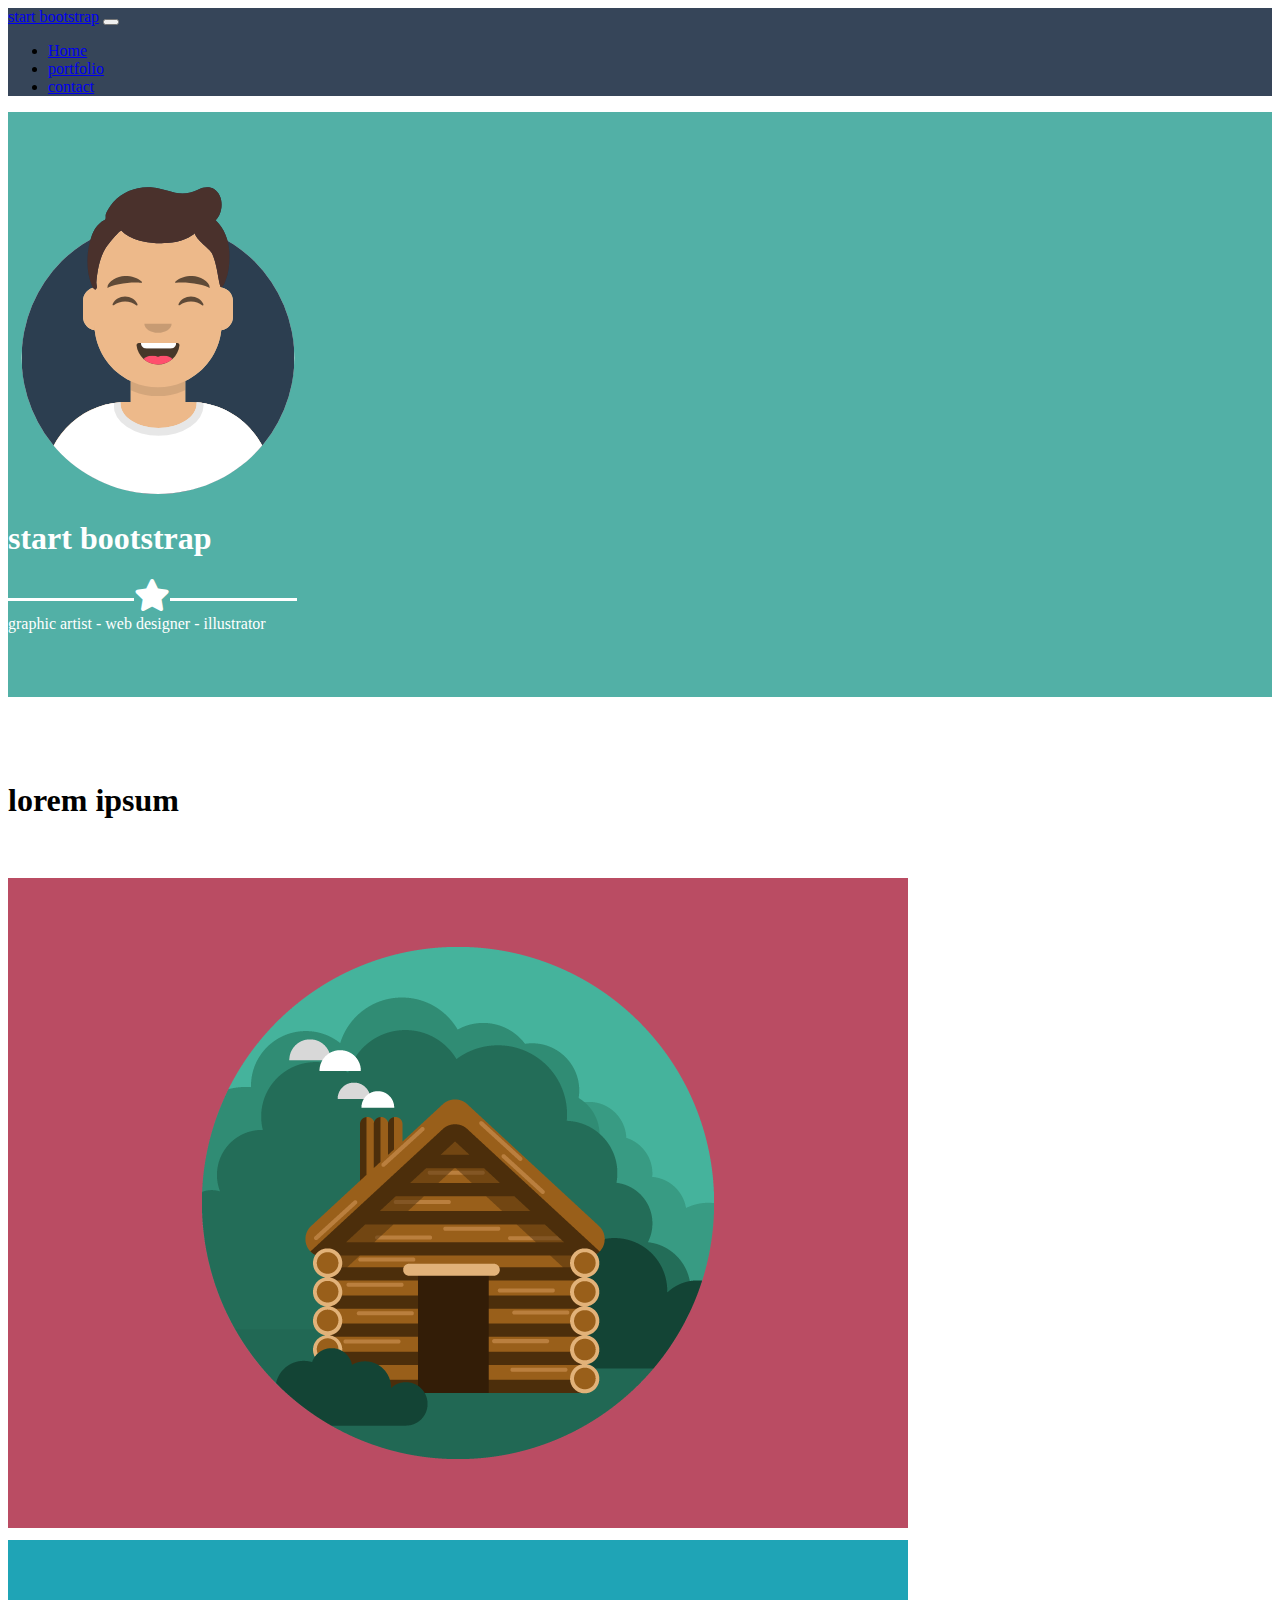
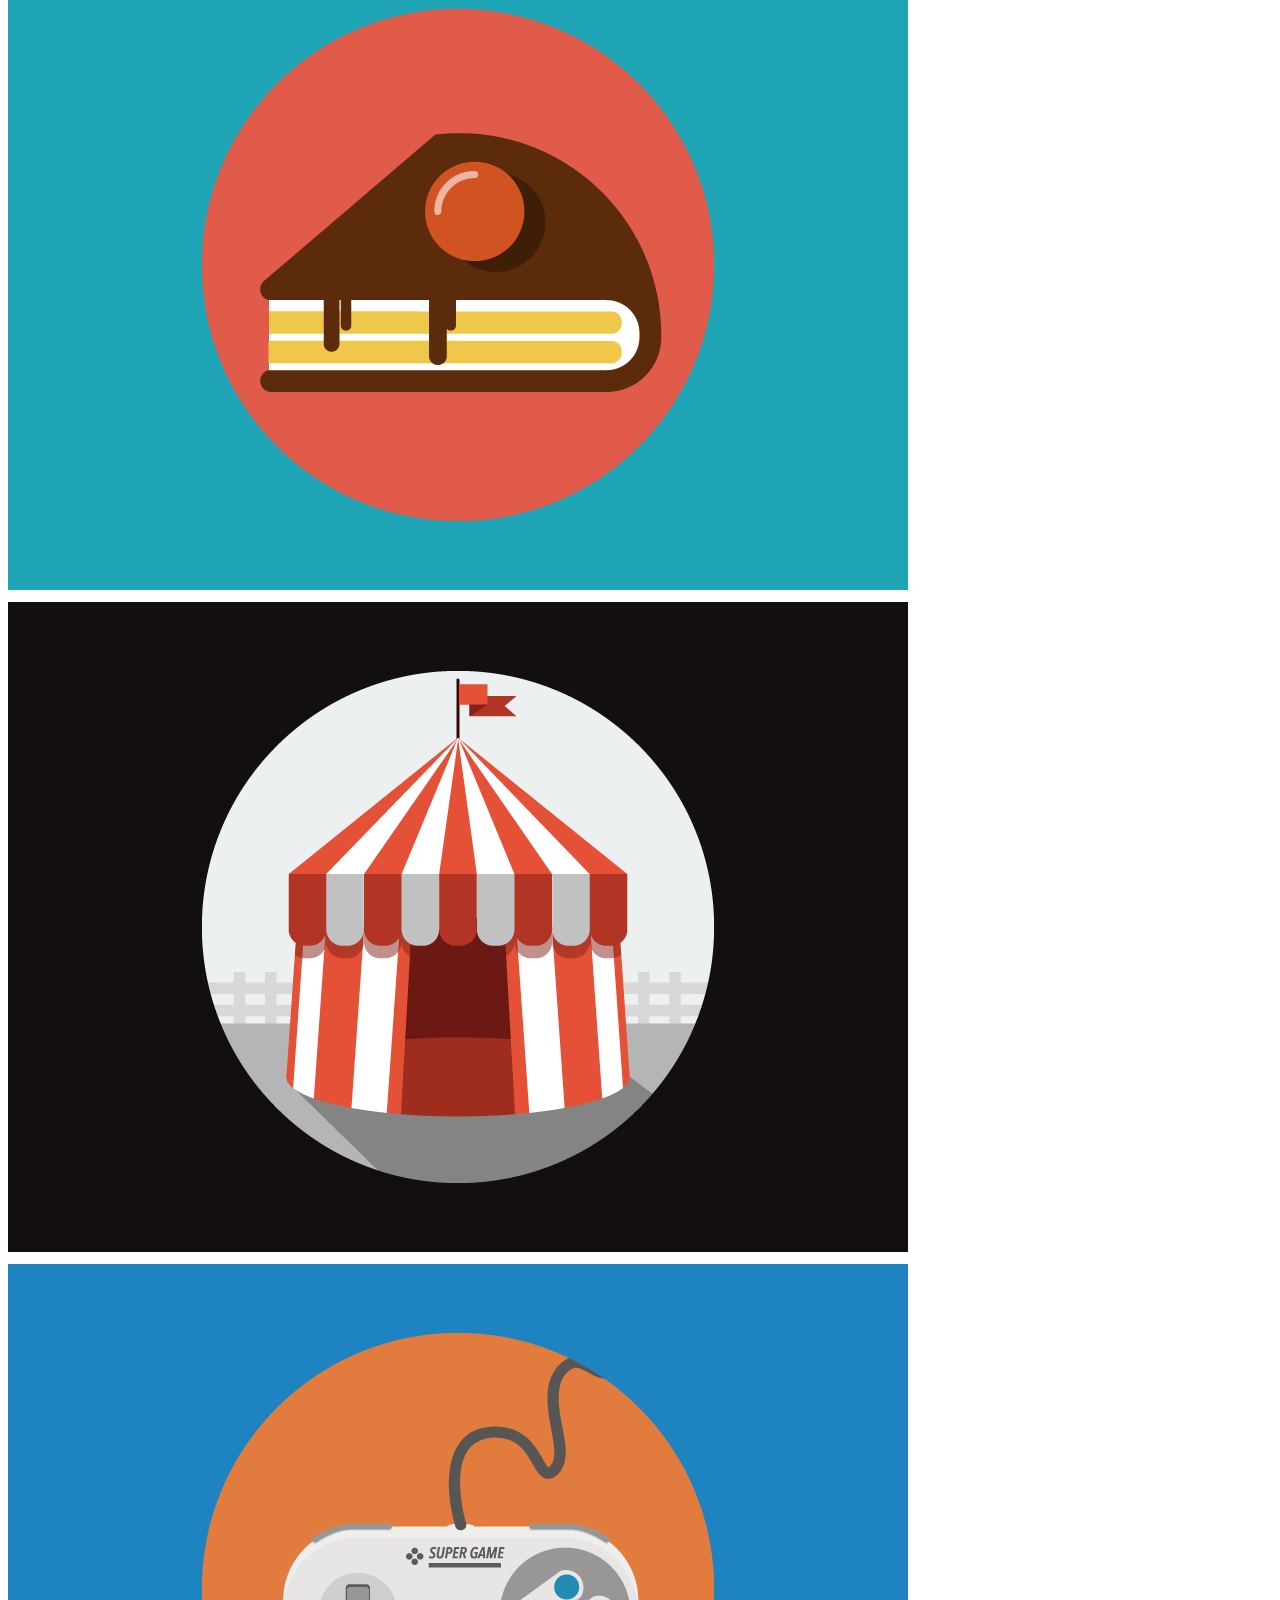
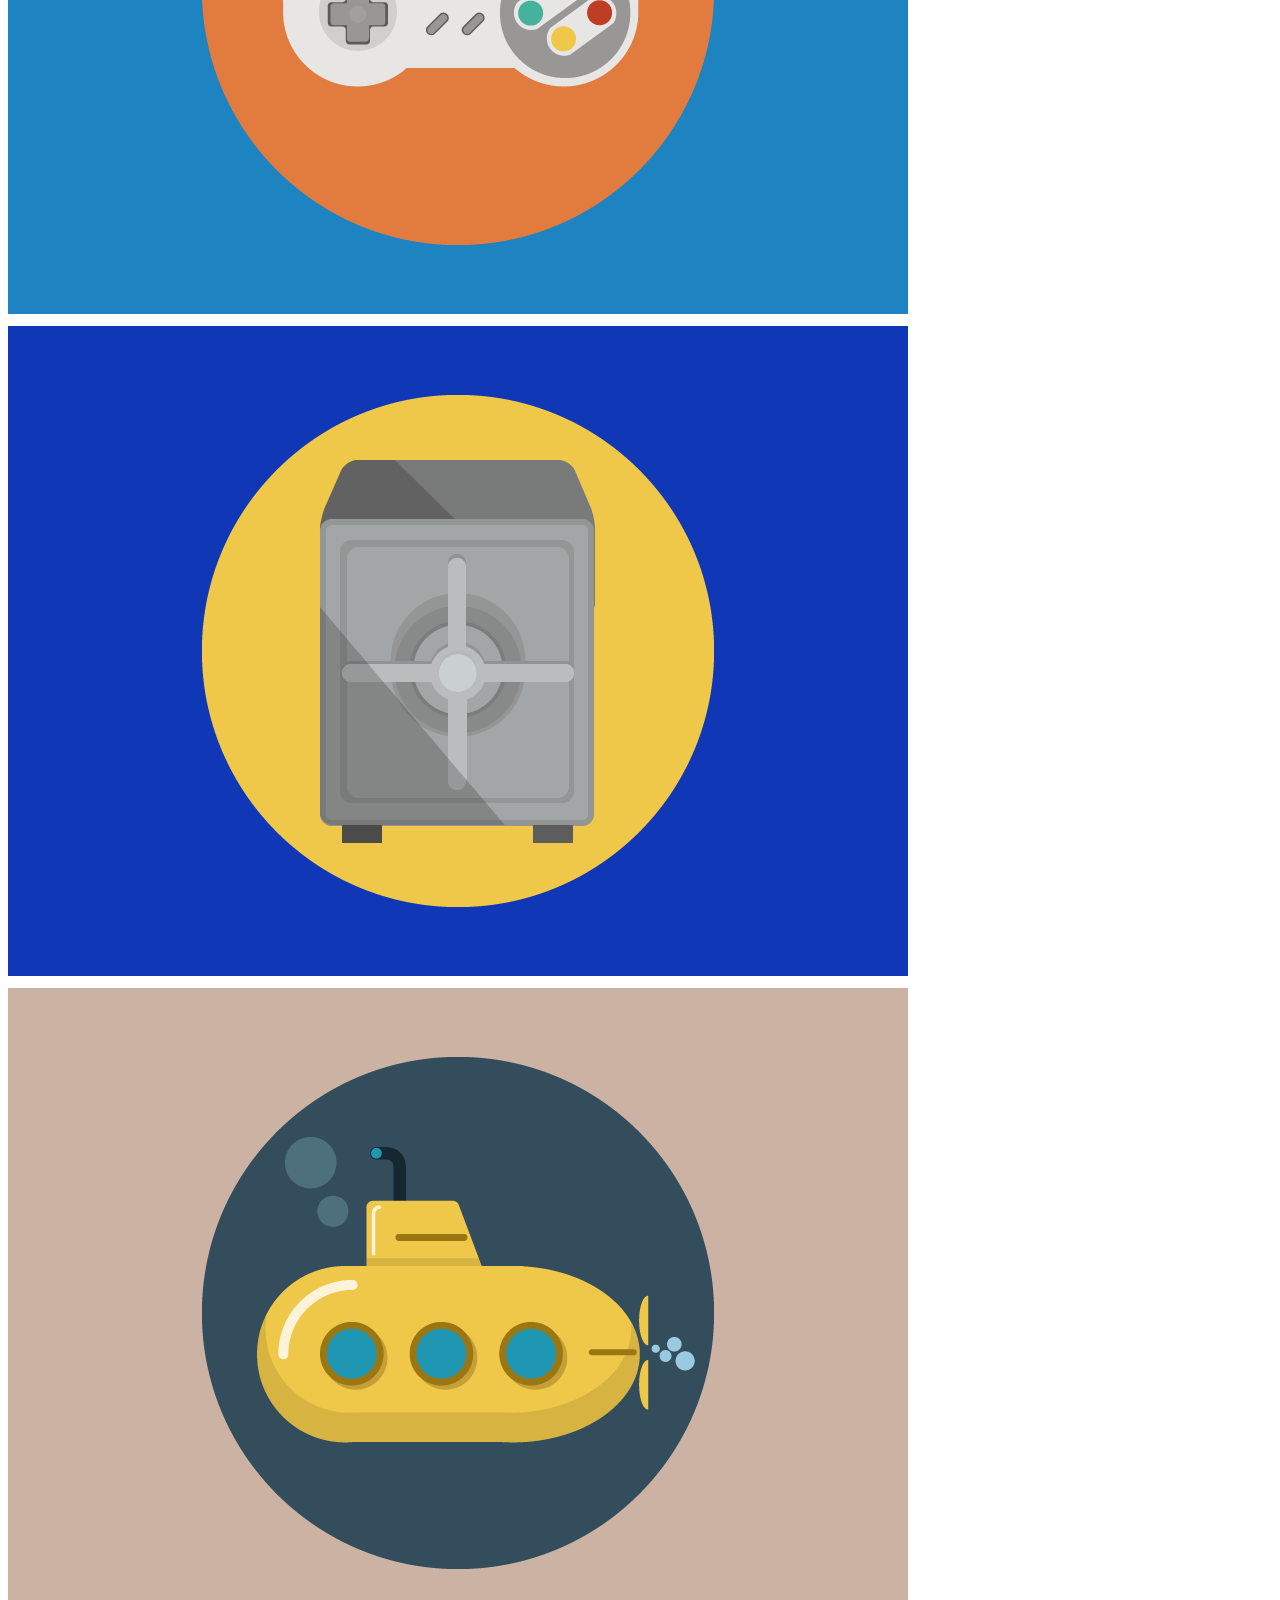
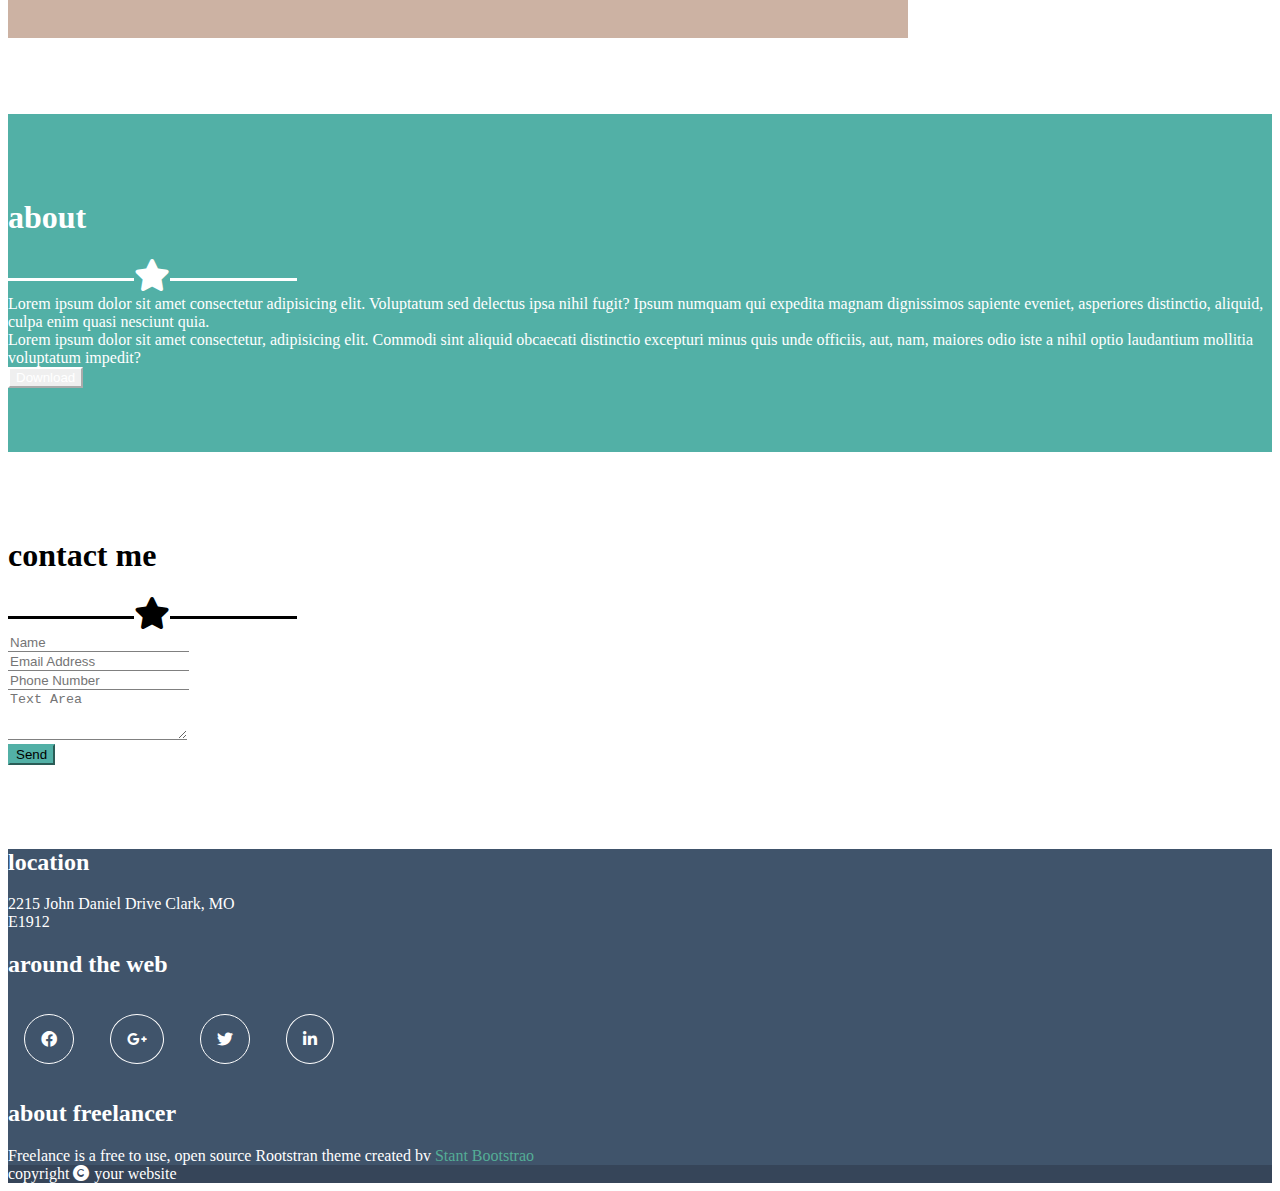
==== commit 77806f3a: "formattata star" ====
--- a/index.html
+++ b/index.html
@@ -48,7 +48,7 @@
                 <div class="col text-center">
                     <img class="mx-auto d-block" src="img/avatar.svg" alt="avatar">
                     <h1>start bootstrap</h1>
-                    <div class="star"><i class="fa-solid fa-horizontal-rule"></i><i class="fas fa-star"></i><i class="fa-solid fa-horizontal-rule"></i></div>
+                    <div class="star py-3"><i class="fas fa-star"></i></div>
                     <p>graphic artist - web designer - illustrator
                     </p>
                 </div>
@@ -100,7 +100,7 @@
             <div class="row">
                 <div class="col text-uppercase text-center">
                     <h1>about</h1>
-                    <div class="star"><i class="fas fa-star"></i></div>
+                    <div class="star py-3"><i class="fas fa-star"></i></div>
                 </div>
             </div>
             <div class="row mt-2">
@@ -126,7 +126,7 @@
         <div class="row">
             <div class="col text-uppercase text-center">
                 <h1>contact me</h1>
-                <div class="star"><i class="fas fa-star"></i></div>
+                <div class="star-black py-3"><i class="fas fa-star"></i></div>
             </div>
         </div>
         <form action="#!" method="POST">
--- a/css/style.css
+++ b/css/style.css
@@ -10,6 +10,33 @@
     padding-top:4rem;
     padding-bottom: 4rem;
 }
+
+.star::before,
+.star::after {
+    content: '';
+    width: 10%;
+    height: 3px;
+    background-color: white;
+    display: inline-block;
+    vertical-align: middle;
+}
+
+.star-black::before,
+.star-black::after {
+    content: '';
+    width: 10%;
+    height: 3px;
+    background-color: black;
+    display: inline-block;
+    vertical-align: middle;
+}
+
+.star,
+.star-black {
+    font-size: 2rem;
+    
+}
+
 
 .jumbotron img {
     max-width: 300px;
